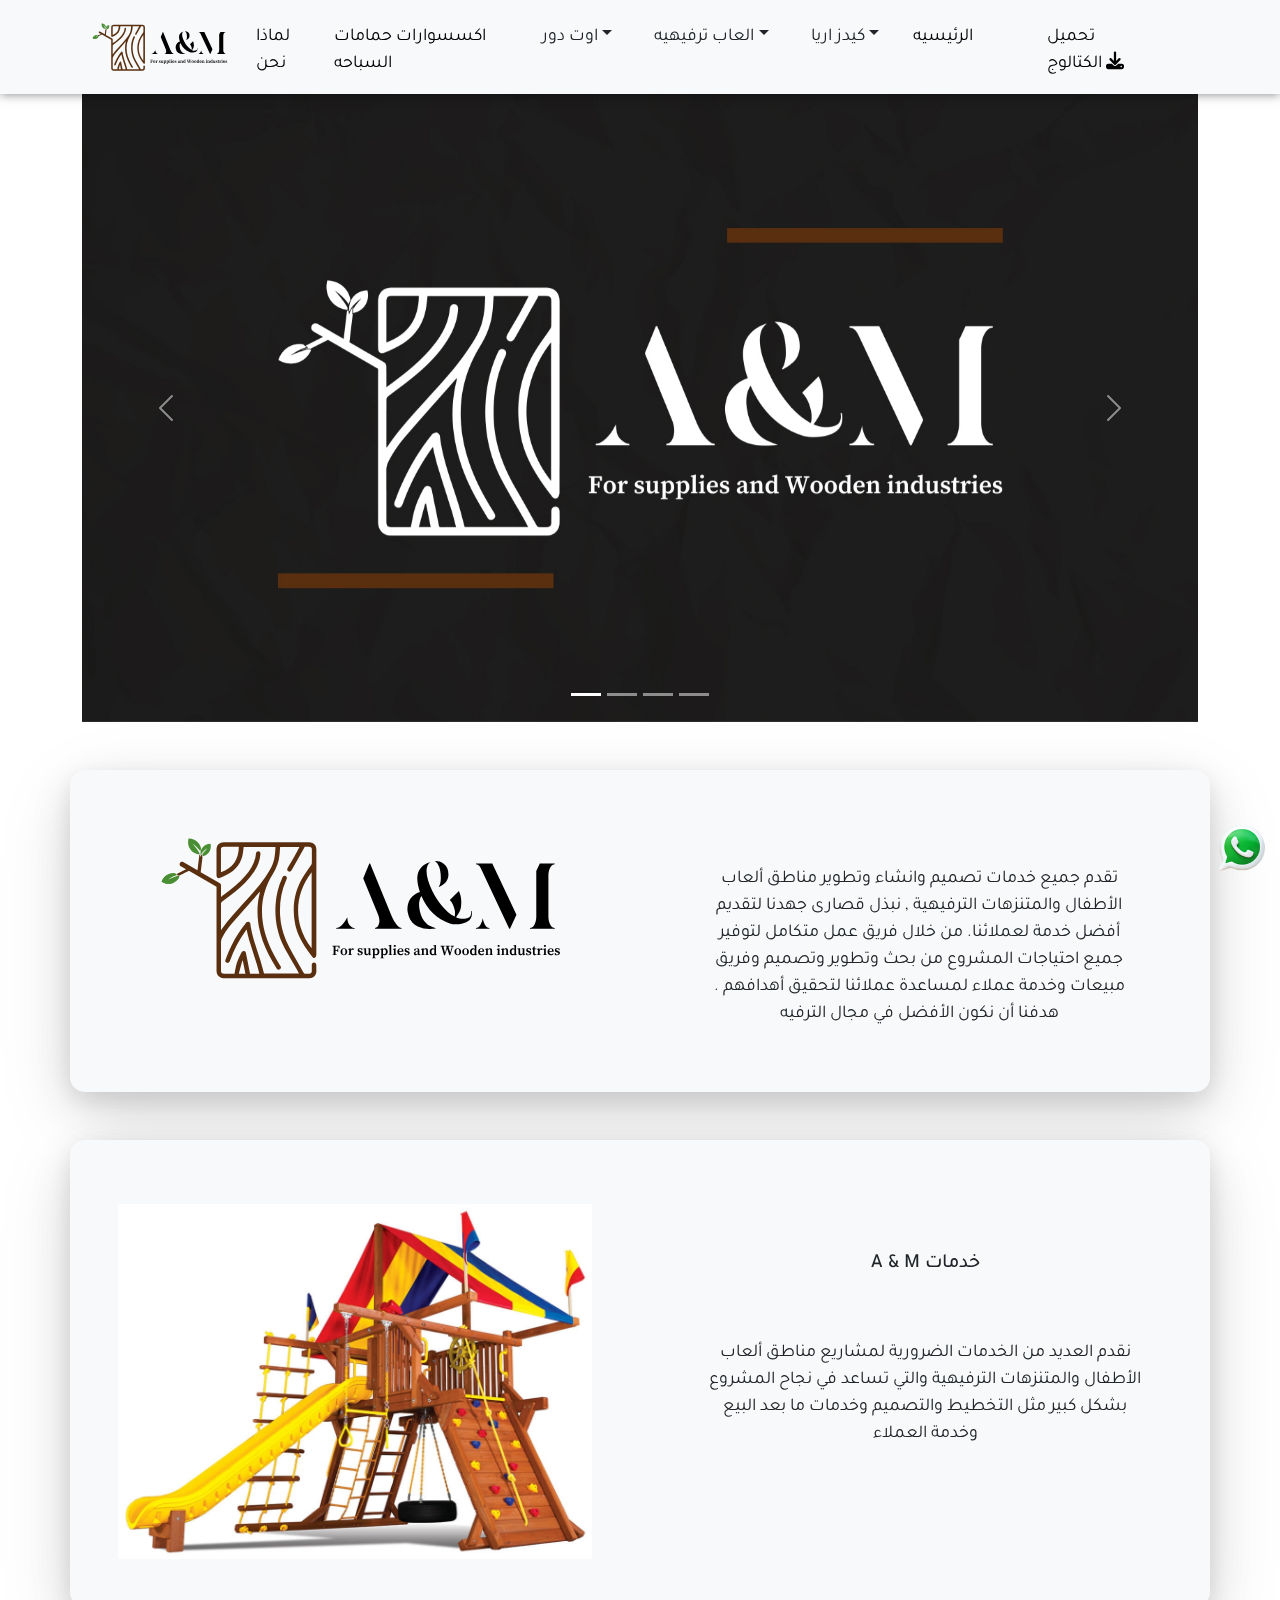
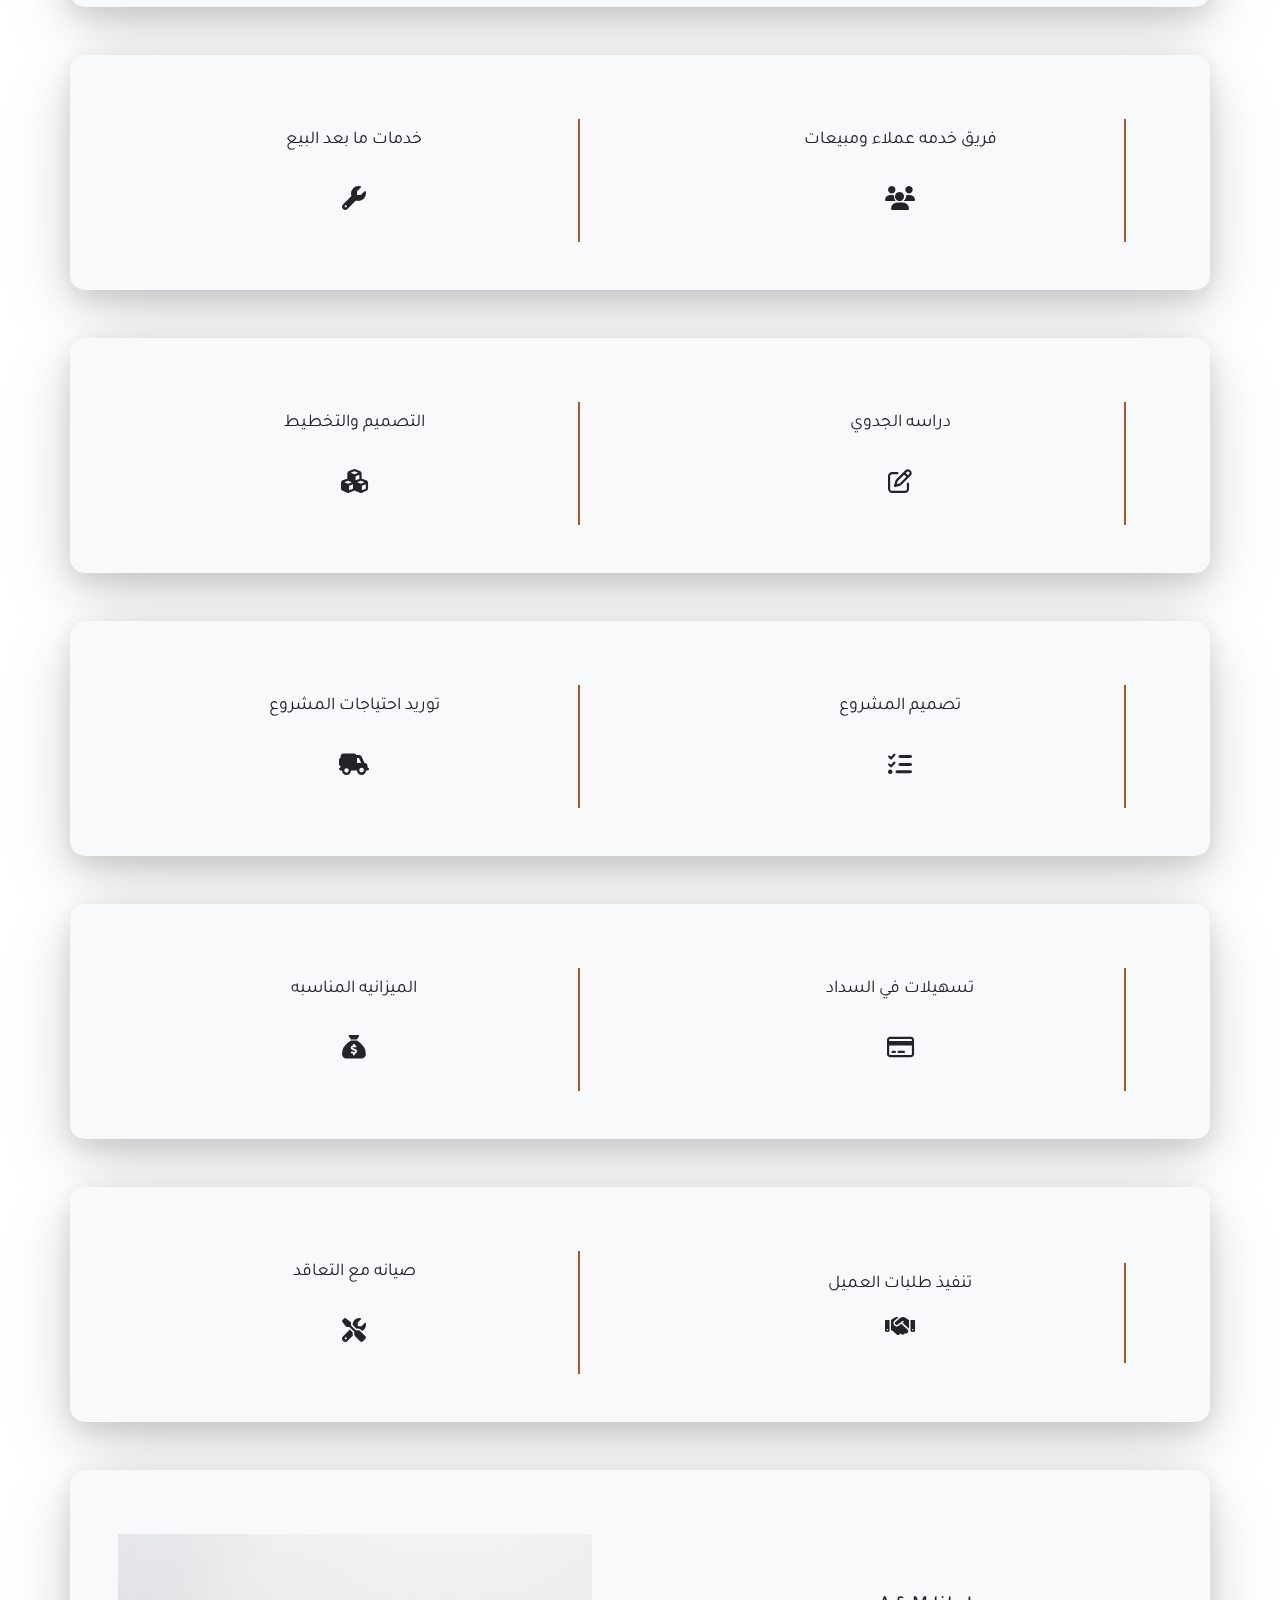
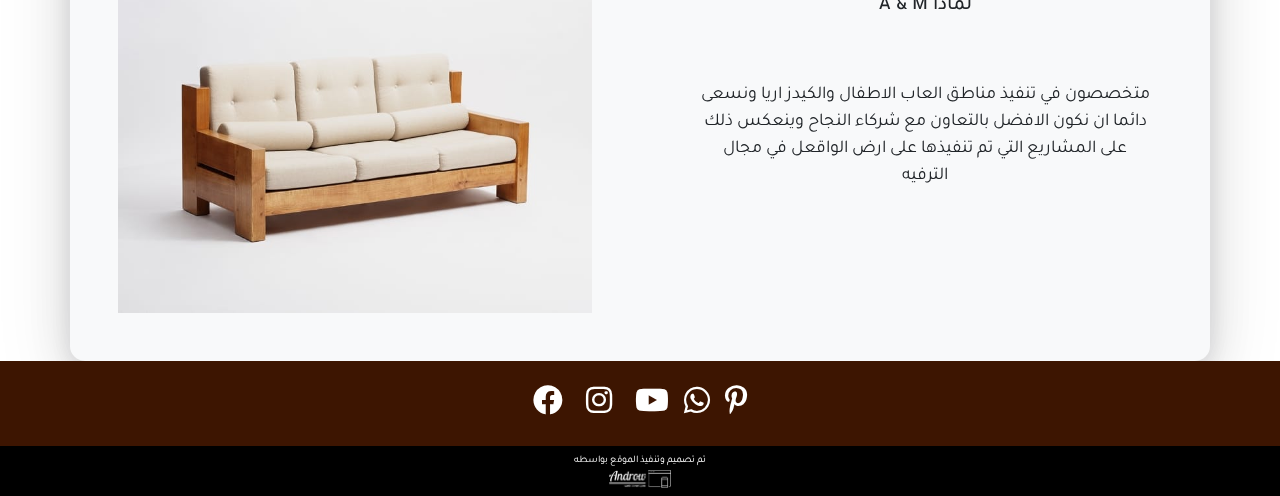
==== index.html @ 4d770edd "first commit" ====
<!DOCTYPE html>
<html lang="en">
    <head>
        <title> الرئيسيه</title>
        <meta charset="UTF-8">
        <meta name="description" content="Free Web tutorials">
        <meta name="keywords" content="HTML,CSS,XML,JavaScript">
        <meta name="author" content="John Doe">
        <meta name="viewport" content="width=device-width, initial-scale=1.0">
        <link rel="stylesheet" href="./css/all.min.css">
        <link rel="stylesheet" href="./css/bootstrap.min.css">
        <link rel="stylesheet" href="./css/style.css">
        <link rel="icon" href="./image/logo.svg">
        <link href="https://unpkg.com/aos@2.3.1/dist/aos.css" rel="stylesheet">
    </head>
    <body>
        <div class="loading">
            <span class="loader"></span>
        </div>
        <nav class="navbar navbar-expand-lg navbar-light bg-light sticky-top align-content-center">
            <div class="container d-flex justify-content-between align-content-center">
                <img src="image/logo.svg" alt="logo">
                <button
                    class="navbar-toggler"
                    type="button"
                    data-bs-toggle="collapse"
                    data-bs-target="#navbarNav"
                    aria-controls="navbarNav"
                    aria-expanded="false"
                    aria-label="Toggle navigation"
                >
                    <span class="navbar-toggler-icon"></span>
                </button>
                <div class="collapse navbar-collapse justify-content-end align-content-center" id="navbarNav">
                    <ul class="navbar-nav">
                        <li class="nav-item">
                            <a class="nav-link active mt-2" aria-current="page" href="./who.html">
                                لماذا نحن
                            </a>
                        </li>
                        <li class="nav-item">
                            <a class="nav-link mt-2" href="./pool.html"> اكسسوارات حمامات السباحه</a>
                        </li>
                        <div class="dropdown  nav-item nav-link  mydrop">
                            <a
                                class="btn  dropdown-toggle mydrop "
                                href="#"
                                role="button"
                                data-bs-toggle="dropdown"
                                aria-expanded="false"
                            >اوت دور</a>
                            <ul class="dropdown-menu ">
                                <li>
                                    <a class="dropdown-item nav-link" href="./umbrellas.html">شمسيات - شازلونج</a>
                                </li>
                                <li>
                                    <a class="dropdown-item nav-link" href="./seating.html">مقاعد</a>
                                </li>
                                <li>
                                    <a class="dropdown-item nav-link" href="./bins.html">bins -picknic - bences</a>
                                </li>
                            </ul>
                        </div>
                        <div class="dropdown  nav-item nav-link  mydrop">
                            <a
                                class="btn  dropdown-toggle mydrop "
                                href="#"
                                role="button"
                                data-bs-toggle="dropdown"
                                aria-expanded="false"
                            > العاب ترفيهيه</a>
                            <ul class="dropdown-menu ">
                                <li>
                                    <a class="dropdown-item nav-link" href="./billiard.html">بلياردو  - بنج</a>
                                </li>
                                <li>
                                    <a class="dropdown-item nav-link" href="./hockey.html">هوكي - بيبي فوت</a>
                                </li>
                                <li>
                                    <a class="dropdown-item nav-link" href="./chess.html">شطرنج</a>
                                </li>
                            </ul>
                        </div>
                        <div class="dropdown  nav-item nav-link  mydrop">
                            <a
                                class="btn  dropdown-toggle mydrop "
                                href="#"
                                role="button"
                                data-bs-toggle="dropdown"
                                aria-expanded="false"
                            > كيدز اريا</a>
                            <ul class="dropdown-menu ">
                                <li>
                                    <a class="dropdown-item nav-link" href="./wood.html">مجمعات خشبيه</a>
                                </li>
                                <li>
                                    <a class="dropdown-item nav-link" href="./Plastic.html">مجمعات بلاستيكيه</a>
                                </li>
                            </ul>
                        </div>
                        <li class="nav-item">
                            <a class="nav-link me-lg-5 mt-2" href="#">الرئيسيه</a>
                        </li>
                        <li class="nav-item">
                            <a class="nav-link mt-2 me-lg-5" href="./كتالوج العاب و شطرنج و رابر و نجيله  A&M OUTDOOR-1.pdf" download="A&M">
                                تحميل الكتالوج
                                <i class="fa-solid fa-download"></i>
                            </a>
                        </li>
                    </ul>
                </div>
            </div>
        </nav>
        <!----------------- end nav bar-------------- -->
        <div class="container mt-lg-0 mt-1 w-100 mob">
            <div id="carouselExampleCaptions" class="carousel slide">
                <div class="carousel-indicators">
                    <button
                        type="button"
                        data-bs-target="#carouselExampleCaptions"
                        data-bs-slide-to="0"
                        class="active"
                        aria-current="true"
                        aria-label="Slide 1"
                    ></button>
                    <button
                        type="button"
                        data-bs-target="#carouselExampleCaptions"
                        data-bs-slide-to="1"
                        aria-label="Slide 2"
                    ></button>
                    <button
                        type="button"
                        data-bs-target="#carouselExampleCaptions"
                        data-bs-slide-to="2"
                        aria-label="Slide 3"
                    ></button>
                    <button
                        type="button"
                        data-bs-target="#carouselExampleCaptions"
                        data-bs-slide-to="3"
                        aria-label="Slide 4"
                    ></button>
                </div>
                <div class="carousel-inner">
                    <div class="carousel-item active">
                        <img src="./image/slide1mob.jpg" class="d-block w-100" alt="...">
                        <div class="carousel-caption ">
                            <!-- <h5>First slide label</h5>
                            <p>Some representative placeholder content for the first slide.</p> --></div>
                    </div>
                    <div class="carousel-item">
                        <img src="./image/slide2mob.jpg" class="d-block w-100" alt="...">
                        <div class="carousel-caption">
                            <h5>مجمعات العاب خشبيه</h5>
                            <!-- <p>Some representative placeholder content for the second slide.</p> -->
                        </div>
                    </div>
                    <div class="carousel-item">
                        <img src="./image/slide3mob.jpg" class="d-block w-100" alt="...">
                        <div class="carousel-caption ">
                            <h5>Third slide label</h5>
                        </div>
                    </div>
                    <div class="carousel-item">
                        <img src="./image/slide4mob.jpg" class="d-block w-100" alt="...">
                        <div class="carousel-caption ">
                            <h5>Third slide label</h5>
                        </div>
                    </div>
                </div>
                <button
                    class="carousel-control-prev"
                    type="button"
                    data-bs-target="#carouselExampleCaptions"
                    data-bs-slide="prev"
                >
                    <span class="carousel-control-prev-icon" aria-hidden="true"></span>
                    <span class="visually-hidden">Previous</span>
                </button>
                <button
                    class="carousel-control-next"
                    type="button"
                    data-bs-target="#carouselExampleCaptions"
                    data-bs-slide="next"
                >
                    <span class="carousel-control-next-icon" aria-hidden="true"></span>
                    <span class="visually-hidden">Next</span>
                </button>
            </div>
        </div>
        <div class="container mt-lg-0 mt-5 desk ">
            <div id="carouselExampleCaptions" class="carousel slide">
                <div class="carousel-indicators">
                    <button
                        type="button"
                        data-bs-target="#carouselExampleCaptions"
                        data-bs-slide-to="0"
                        class="active"
                        aria-current="true"
                        aria-label="Slide 1"
                    ></button>
                    <button
                        type="button"
                        data-bs-target="#carouselExampleCaptions"
                        data-bs-slide-to="1"
                        aria-label="Slide 2"
                    ></button>
                    <button
                        type="button"
                        data-bs-target="#carouselExampleCaptions"
                        data-bs-slide-to="2"
                        aria-label="Slide 3"
                    ></button>
                    <button
                        type="button"
                        data-bs-target="#carouselExampleCaptions"
                        data-bs-slide-to="3"
                        aria-label="Slide 4"
                    ></button>
                </div>
                <div class="carousel-inner">
                    <div class="carousel-item active">
                        <img src="./image/slide1.jpg" class="d-block w-100" alt="...">
                        <div class="carousel-caption ">
                            <!-- <h5>First slide label</h5>
                            <p>Some representative placeholder content for the first slide.</p> --></div>
                    </div>
                    <div class="carousel-item">
                        <img src="./image/slide2.jpg" class="d-block w-100" alt="...">
                        <div class="carousel-caption">
                            <h5>مجمعات العاب خشبيه</h5>
                            <!-- <p>Some representative placeholder content for the second slide.</p> -->
                        </div>
                    </div>
                    <div class="carousel-item">
                        <img src="./image/slide3.jpg" class="d-block w-100" alt="...">
                        <div class="carousel-caption ">
                            <h5>Third slide label</h5>
                        </div>
                    </div>
                    <div class="carousel-item">
                        <img src="./image/slide4.jpg" class="d-block w-100" alt="...">
                        <div class="carousel-caption ">
                            <h5>Third slide label</h5>
                        </div>
                    </div>
                </div>
                <button
                    class="carousel-control-prev"
                    type="button"
                    data-bs-target="#carouselExampleCaptions"
                    data-bs-slide="prev"
                >
                    <span class="carousel-control-prev-icon" aria-hidden="true"></span>
                    <span class="visually-hidden">Previous</span>
                </button>
                <button
                    class="carousel-control-next"
                    type="button"
                    data-bs-target="#carouselExampleCaptions"
                    data-bs-slide="next"
                >
                    <span class="carousel-control-next-icon" aria-hidden="true"></span>
                    <span class="visually-hidden">Next</span>
                </button>
            </div>
        </div>
        <div class="section_three">
            <div class="container text-center mt-5 bg-light myborder_rud">
                <div class="container text-center">
                    <div class="row align-items-start">
                        <div class="col-lg-6 col-md-12 col-12 mt-lg-3 p-lg-5 p-2  mt-5">
                            <img class="img-fluid" src="./image/logo.svg" alt="">
                        </div>
                        <div class="col-lg-6 col-md-12 col-12">
                            <p class="p-lg-5 p-2 mt-5">
                                تقدم جميع خدمات تصميم وانشاء وتطوير مناطق ألعاب الأطفال والمتنزهات الترفيهية , نبذل
                    قصارى
                    جهدنا لتقديم أفضل خدمة لعملائنا. من خلال فريق عمل متكامل لتوفير جميع احتياجات المشروع من بحث
                    وتطوير
                    وتصميم وفريق مبيعات وخدمة عملاء لمساعدة عملائنا لتحقيق أهدافهم . هدفنا أن نكون الأفضل في مجال
                    الترفيه
                            </p>
                        </div>
                    </div>
                </div>
            </div>
            <div class="container text-center mt-5 bg-light myborder_rud">
                <div class=" text-center">
                    <div class="row align-items-center">
                        <div class="col-lg-6 col-md-12 col-12 mt-lg-3 p-lg-5 p-2  mt-5">
                            <img class="img-fluid" src="./image/مجمع1.jpg" alt="">
                        </div>
                        <div class="col-lg-6 col-md-12 col-12">
                            <h5 class="mt-3 ">A & M خدمات</h5>
                            <p class="p-lg-5 p-2 mt-3">
                                نقدم العديد من الخدمات الضرورية لمشاريع مناطق ألعاب الأطفال والمتنزهات الترفيهية والتي تساعد في
                نجاح
                المشروع بشكل كبير مثل التخطيط والتصميم وخدمات ما بعد البيع وخدمة العملاء
                            </p>
                        </div>
                    </div>
                </div>
            </div>
        </div>
        <div class="container text-center mt-5 bg-light myborder_rud">
            <div class=" text-center">
                <div class="row align-items-center container">
                    <div class=" col-lg-6 col-md-12 col-12 mt-lg-3 p-lg-5 p-2  mt-5">
                        <div class="myborder2 p-2">
                            <p>
                                خدمات ما بعد البيع
                            </p>
                            <h4 class="">
                                <i class="fa-solid fa-wrench m-3"></i>
                            </h4>
                        </div>
                    </div>
                    <div class=" col-lg-6 col-md-12 col-12 mt-lg-3 p-lg-5 p-2  mt-5">
                        <div class="myborder2 p-2">
                            <p>      فريق خدمه عملاء ومبيعات</p>
                            <h4>
                                <i class="fa-solid fa-users m-3"></i>
                            </h4>
                        </div>
                    </div>
                </div>
            </div>
        </div>
        <div class="container text-center mt-5 bg-light myborder_rud">
            <div class=" text-center">
                <div class="row align-items-center container">
                    <div class=" col-lg-6 col-md-12 col-12 mt-lg-3 p-lg-5 p-2  mt-5">
                        <div class="myborder2 p-2">
                            <p> التصميم والتخطيط</p>
                            <h4>
                                <i class="fa-solid fa-cubes m-3"></i>
                            </h4>
                        </div>
                    </div>
                    <div class=" col-lg-6 col-md-12 col-12 mt-lg-3 p-lg-5 p-2  mt-5">
                        <div class="myborder2 p-2">
                            <p> دراسه الجدوي</p>
                            <h4>
                                <i class="fa-regular fa-pen-to-square m-3"></i>
                            </h4>
                        </div>
                    </div>
                </div>
            </div>
        </div>
        <div class="container text-center mt-5 bg-light myborder_rud">
            <div class=" text-center">
                <div class="row align-items-center container">
                    <div class=" col-lg-6 col-md-12 col-12 mt-lg-3 p-lg-5 p-2  mt-5">
                        <div class="myborder2 p-2">
                            <p>  توريد احتياجات المشروع</p>
                            <h4>
                                <i class="fa-solid fa-truck-field m-3"></i>
                            </h4>
                        </div>
                    </div>
                    <div class=" col-lg-6 col-md-12 col-12 mt-lg-3 p-lg-5 p-2  mt-5">
                        <div class="myborder2 p-2">
                            <p>  تصميم  المشروع</p>
                            <h4>
                                <i class="fa-solid fa-list-check m-3"></i>
                            </h4>
                        </div>
                    </div>
                </div>
            </div>
        </div>
        <div class="container text-center mt-5 bg-light myborder_rud">
            <div class=" text-center">
                <div class="row align-items-center container">
                    <div class=" col-lg-6 col-md-12 col-12 mt-lg-3 p-lg-5 p-2  mt-5">
                        <div class="myborder2 p-2">
                            <p>    الميزانيه المناسبه</p>
                            <h4>
                                <i class="fa-solid fa-sack-dollar m-3"></i>
                            </h4>
                        </div>
                    </div>
                    <div class=" col-lg-6 col-md-12 col-12 mt-lg-3 p-lg-5 p-2  mt-5">
                        <div class="myborder2 p-2">
                            <p>     تسهيلات في السداد</p>
                            <h4>
                                <i class="fa-regular fa-credit-card m-3"></i>
                            </h4>
                        </div>
                    </div>
                </div>
            </div>
        </div>
        <div class="container text-center mt-5 bg-light myborder_rud">
            <div class=" text-center">
                <div class="row align-items-center container">
                    <div class=" col-lg-6 col-md-12 col-12 mt-lg-3 p-lg-5 p-2  mt-5">
                        <div class="myborder2 p-2">
                            <p>     صيانه مع التعاقد</p>
                            <h4>
                                <i class="fa-solid fa-screwdriver-wrench m-3"></i>
                            </h4>
                        </div>
                    </div>
                    <div class=" col-lg-6 col-md-12 col-12 mt-lg-3 p-lg-5 p-2  mt-5">
                        <div class="myborder2 p-2">
                            <p>تنفيذ طلبات العميل</p>
                            <h4>
                                <i class="fa-solid fa-handshake"></i>
                            </h4>
                        </div>
                    </div>
                </div>
            </div>
        </div>
    </div>
</div>
<div class="container text-center mt-5 bg-light myborder_rud">
    <div class=" text-center">
        <div class="row align-items-center">
            <div class="col-lg-6 col-md-12 col-12 mt-lg-3 p-lg-5 p-2  mt-5">
                <img class="img-fluid" src="./image/13-2.jpg" alt="">
            </div>
            <div class="col-lg-6 col-md-12 col-12">
                <h5 class="mt-3 ">A & M لماذا</h5>
                <p class="p-lg-5 p-2 mt-3">
                    متخصصون في تنفيذ مناطق العاب الاطفال والكيدز اريا ونسعى دائما ان نكون الافضل
            بالتعاون
            مع
            شركاء النجاح وينعكس ذلك على المشاريع التي تم تنفيذها على ارض الواقعل في مجال
        الترفيه
                </p>
            </div>
        </div>
    </div>
</div>
<footer>
    <div class="container text-center">
        <div class="row align-items-start ">
            <div class="col  mt-4 mb-3">
                <a href="" class="face m-2">
                    <i class="fa-brands fa-facebook"></i>
                </a>
                <a href="" class="insta  m-2">
                    <i class="fa-brands fa-instagram"></i>
                </a>
                <a href="" class="you  m-2">
                    <i class="fa-brands fa-youtube"></i>
                </a>
                <a href="https://wa.me/+201145302925" class="whatsapp">
                    <i class="fa-brands fa-whatsapp"></i>
                </a>
                <a href="" class="pin  m-2">
                    <i class="fa-brands fa-pinterest-p"></i>
                </a>
            </div>
        </div>
    </div>
</footer>
<div class="lastsec  align-content-center text-center">
    <div class="container lastsec">
        <p class="pt-2">تم تصميم وتنفيذ الموقع بواسطه</p>
        <a href="https://wa.me/+201129572930">
            <img src="./androw-high-resolution-logo-white-transparent.png" style=" height: 18px; margin-bottom: 5px;">
        </a>
    </div>
</div>
<a href="https://wa.me/+201145302925" class="logo hover-target" target="_blank">
    <img src="./image/whatsapp.png" alt="">
</a>
<!-- <svg preserveAspectRatio="xMidYMid slice" viewBox="10 10 80 80">
            <defs>
                <style>
                @keyframes rotate {
                        0% {
                        transform: rotate(0deg);
                    }
                    100% {
                        transform: rotate(360deg);
                    }
                }
                .out-top {
                    animation: rotate 20s linear infinite;
                    transform-origin: 13px 25px;
                }
                .in-top {
                    animation: rotate 10s linear infinite;
                    transform-origin: 13px 25px;
                }
                .out-bottom {
                    animation: rotate 25s linear infinite;
                    transform-origin: 84px 93px;
                }
                .in-bottom {
                    animation: rotate 15s linear infinite;
                    transform-origin: 84px 93px;
                }
                </style>
            </defs>
            <path fill=" #EAD7BB" class="out-top" d="M37-5C25.1-14.7,5.7-19.1-9.2-10-28.5,1.8-32.7,31.1-19.8,49c15.5,21.5,52.6,22,67.2,2.3C59.4,35,53.7,8.5,37-5Z"/>
            <path fill="#c28363" class="in-top" d="M20.6,4.1C11.6,1.5-1.9,2.5-8,11.2-16.3,23.1-8.2,45.6,7.4,50S42.1,38.9,41,24.5C40.2,14.1,29.4,6.6,20.6,4.1Z"/>
            <path fill="#c28363" class="out-bottom" d="M105.9,48.6c-12.4-8.2-29.3-4.8-39.4.8-23.4,12.8-37.7,51.9-19.1,74.1s63.9,15.3,76-5.6c7.6-13.3,1.8-31.1-2.3-43.8C117.6,63.3,114.7,54.3,105.9,48.6Z"/>
            <path fill="#EAD7BB" class="in-bottom" d="M102,67.1c-9.6-6.1-22-3.1-29.5,2-15.4,10.7-19.6,37.5-7.6,47.8s35.9,3.9,44.5-12.5C115.5,92.6,113.9,74.6,102,67.1Z"/>
        </svg> -->
<script src="https://unpkg.com/aos@2.3.1/dist/aos.js"></script>
<script>
        AOS.init();
</script>
<script>document.addEventListener ('keyup' ,(e)=> {
        navigator.clipboard.writeText ('');
           alert (' لا يمكنك اخذ لقطه شاشه برجاء التواصل معنا عن طريق الواتساب');
    });
</script>
<script src="./js/bootstrap.bundle.min.js"></script>
<script src="./js/main.js"></script>
</body>
</html>
---- css/style.css ----
@import url('https://fonts.googleapis.com/css2?family=Tajawal:wght@200;300;400;500;700;800;900&display=swap');


:root {
    --color1: #d18852;
    --color2: #ad572b;
    --color3: #592f10;
    --color4: #4a8e33;


}

* {
    font-family: 'Tajawal', sans-serif;
    scroll-behavior: smooth;
}

html {
    user-select: none;
}

/********** whatsapp icon **************/
.logo img {
    height: 55px;
    width: auto;
    display: block;
    mix-blend-mode: difference;
}

.logo {
    position: fixed;
    bottom: 25px;
    right: 10px;
    display: block;
    z-index: 200000;
    transition: all 250ms linear;
}

/*--------------- start nav---------------- */

::-webkit-scrollbar {
    width: 13px;
}

::-webkit-scrollbar-track {
    border-radius: 15px;
    box-shadow: inset 0 0 5px rgba(0, 0, 0, 0.5);
}

::-webkit-scrollbar-thumb {
    background: var(--color1);
    border-radius: 15px;
}

/* end scroll */

/* body {
    background-color: #FFF2D8;
} */

svg {
    position: fixed;
    top: 0;
    left: 0;
    width: 100%;
    height: 100vh;
    z-index: 0
}

/* .slide {
    height: 50vh;
} */

.container {
    position: relative;

    z-index: 100;
}

footer {
    position: relative;

    z-index: 100;
}


a img.icon {
    display: inline-block;
    height: 1em;
    margin: 0 0 -0.1em 0.3em;
}



/* navbar */
nav img {
    height: 50px;
}

nav {
    box-shadow: 0 0 10px rgba(0, 0, 0, 0.5);
}

.navbar ul {

    list-style-type: none;
}

.navbar ul li a:hover {
    color: var(--color1);
}

.nav_icon i {
    position: relative;
    left: 200px;
    padding-left: 15px;
    cursor: pointer;
    font-size: 18px;
}

.nav_icon i:hover {
    color: var(--color1);
    transition: 0.5s;
}

.navbar-nav .nav-link.active:hover {
    color: var(--color1);
}

.nav-link {
    position: relative;
    color: black;
    font-size: 18px;
    margin-left: 10px;
}

.nav-link::after {
    content: "";
    width: 0px;
    height: 2px;
    background-color: var(--color1);
    position: absolute;
    left: 10px;
    top: 80%;
}

.nav-link:hover::after {
    width: 70%;
    transition: 0.5s;
}

.mydrop {
    border: none;
    font-size: 18px;
    padding: 8px;
    align-items: start;
    margin-top: 0;
}

.myback {
    background-image: url(../image/D1.jpg);
    background-attachment: fixed;
    display: flex;
    text-align: center;
    align-content: center;
    justify-content: center;
    height: 90vh;
}

.mytext {
    margin-top: 220px;
    color: white;
}

.mytext h2 {
    font-size: 26px;
    font-weight: 700;
}

.mytext p {
    font-size: 22px;
    font-weight: 500;
}

/* .prodect-img{
    height: 400px;
} */

/* .section-3{
    height: 110vh;
} */


.a-contact {
    background: var(--color2);
    text-decoration: none;
    color: white;
    border-radius: 20px;

}

.a-contact a {
    text-decoration: none;
    color: white;
}

.a-contact:hover {
    background: var(--color3);
}



.a-order {
    background: var(--color2);
    text-decoration: none;
    color: white;
    border-radius: 20px;
}

.a-order a {
    text-decoration: none;
    color: white;
}

.a-order:hover {
    background: var(--color3);
}


.myborder2 {
    border-right: var(--color2) solid 2px;
    padding-right: 3px;
}

.shadowt {
    background-color: white;
    /* width: 45%; */
}

.myrow {
    margin-right: auto;
}

p {
    font-size: 18px;
}

/* .slide {
    height: 600px;
} */

.myborder_rud {
    box-shadow: rgba(17, 17, 26, 0.1) 0px 8px 24px, rgba(17, 17, 26, 0.1) 0px 16px 56px, rgba(17, 17, 26, 0.1) 0px 24px 80px;
    border-radius: 15px;
}

footer {
    background-color: #3d1501;
}

footer a {
    text-decoration: none;
    font-size: 30px;
    text-align: center;
    height: 100%;
    width: 50%;
    color: #FFf;

}

footer h5 {
    color: white;
}

.whatsapp :hover {
    color: #25d366;

}

.face :hover {
    color: #1877f2;

}


.you :hover {
    color: #ff0000;

}

.pin :hover {
    color: #e60023;

}

.tweeter :hover {
    color: #1da1f2;

}

.linked :hover {
    color: #0a66c2;

}

.insta :hover {
    background: -webkit-linear-gradient(#5851db, #833ab4, #c13584, #fd1d1d, #f56040, #f77737, #fcaf45, #ffdc80);
    -webkit-background-clip: text;
    -webkit-text-fill-color: transparent;
}

.lastsec {
    color: white;
    background-color: black;
    position: relative;

    z-index: 100;

}

.lastsec p {
    font-size: 10px;
    margin-bottom: 1px;
}

/* html {
    user-select: none;
} */

@media only screen and (max-width: 500px) {

    .mytext {
        margin-top: 150px;
        color: white;
    }


}


@media only screen and (max-width: 500px) {

    .desk {
        display: none;
    }

}

@media only screen and (min-width: 500px) {

    .mob {
        display: none;
    }

}
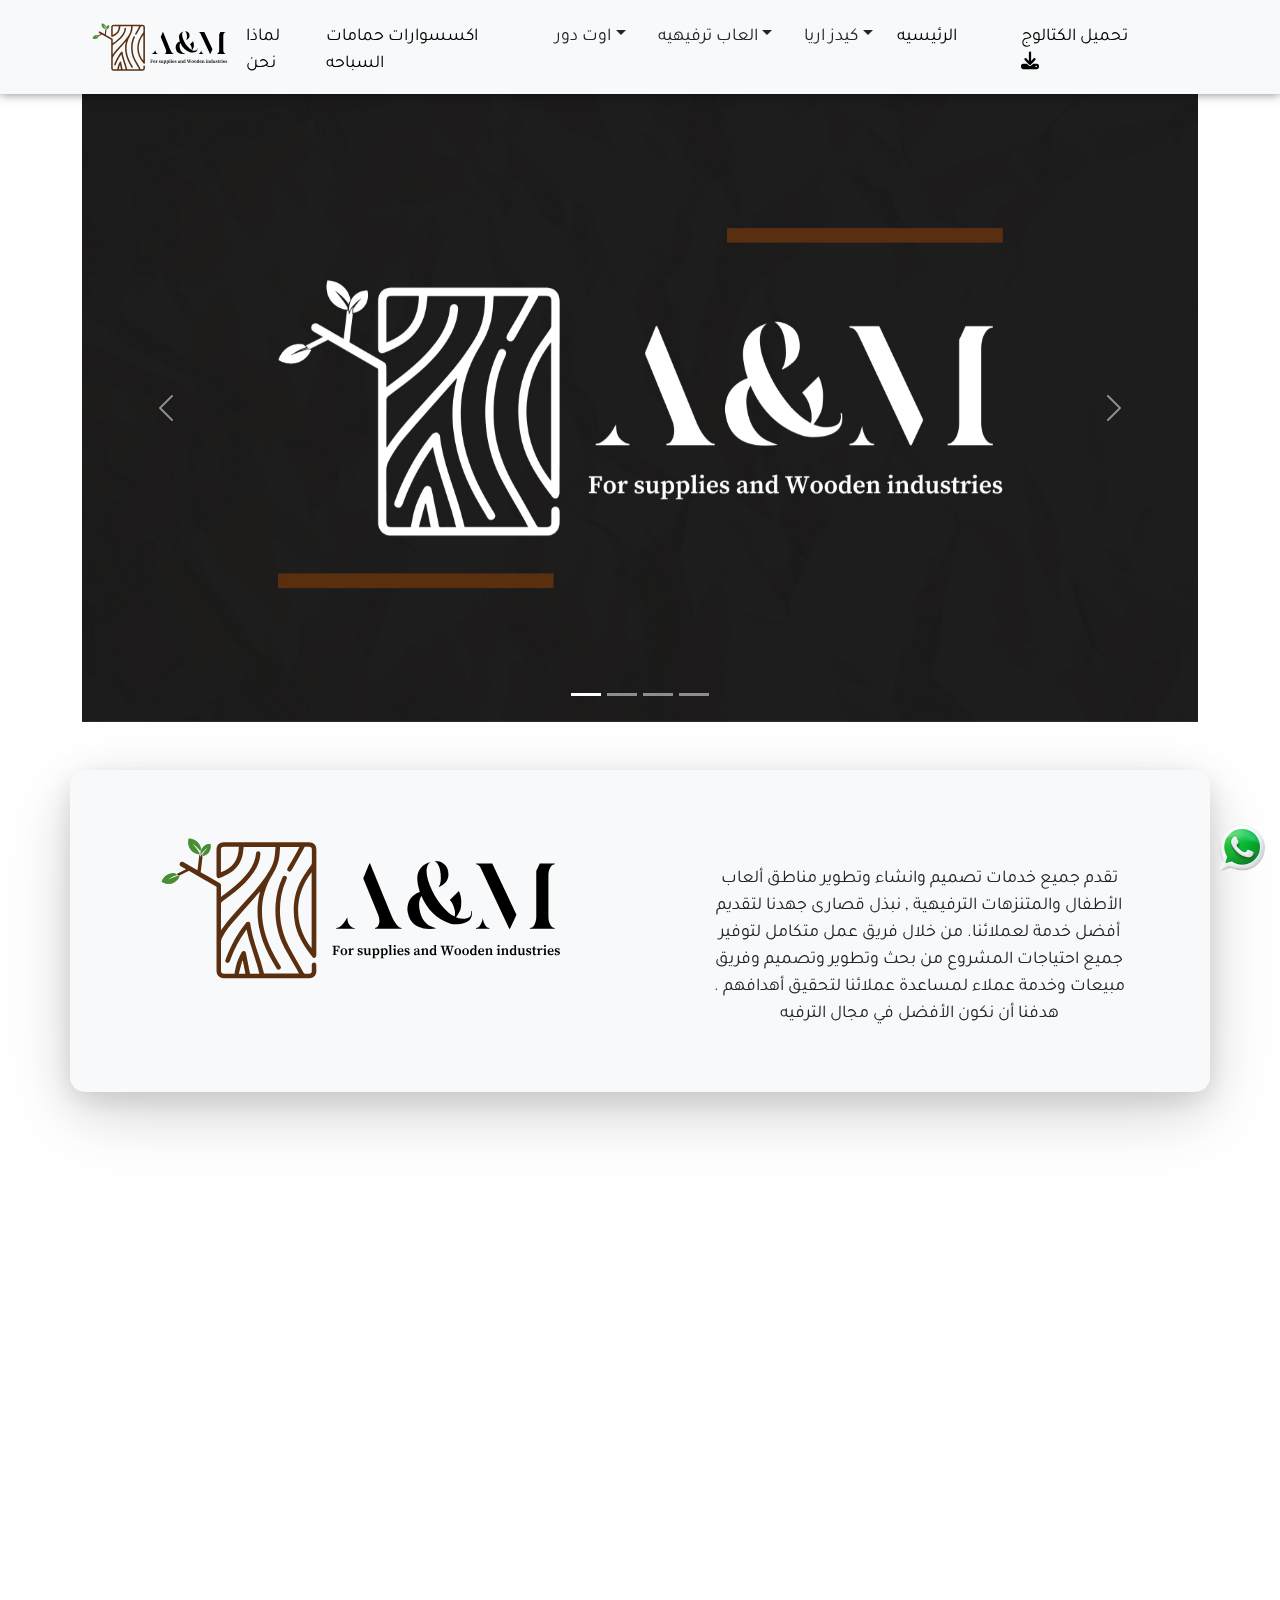
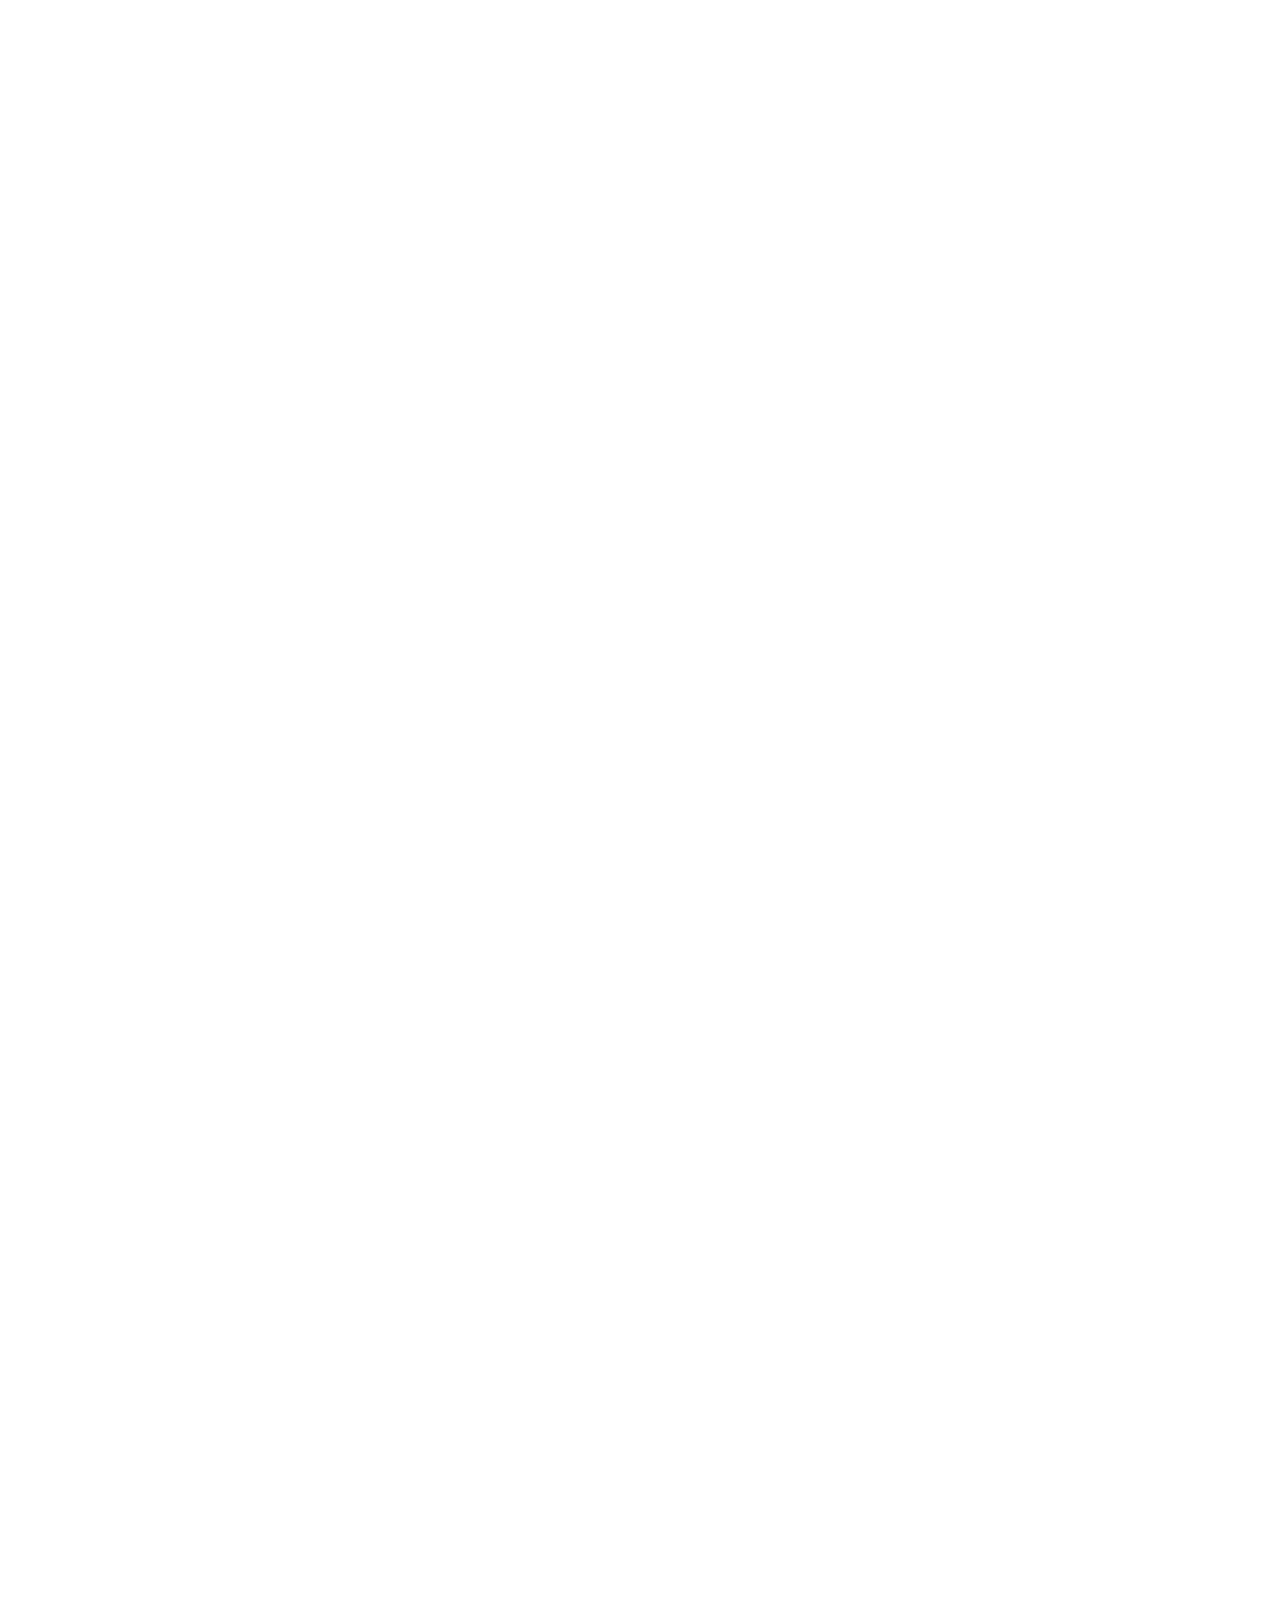
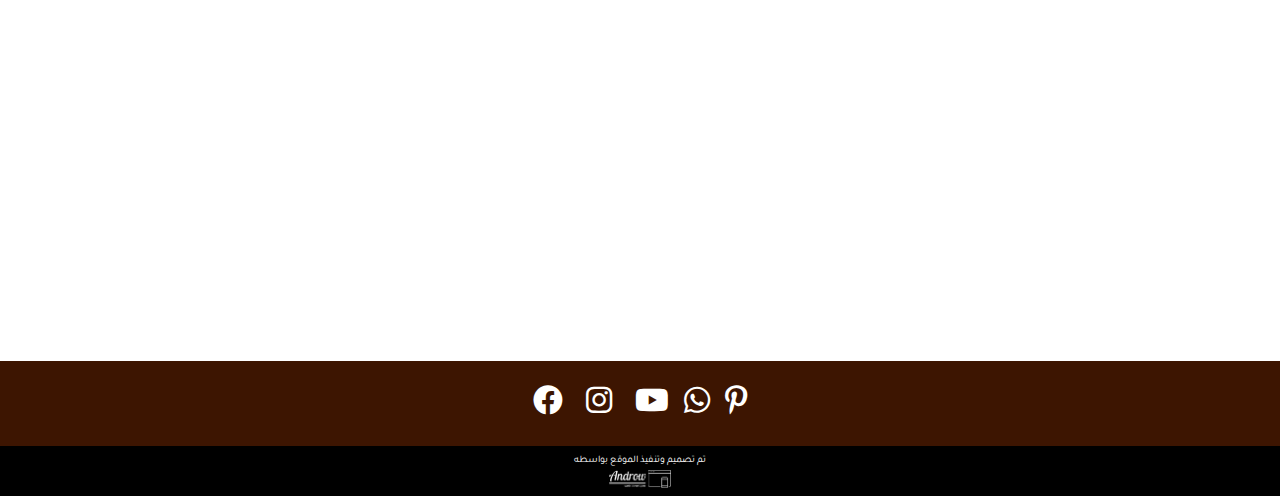
==== commit 8dba4f80: "first commit" ====
--- a/index.html
+++ b/index.html
@@ -189,7 +189,7 @@
                 </button>
             </div>
         </div>
-        <div class="container mt-lg-0 mt-5 desk ">
+        <div class="container mt-lg-0 mt-1 w-100 desk">
             <div id="carouselExampleCaptions" class="carousel slide">
                 <div class="carousel-indicators">
                     <button
@@ -266,7 +266,7 @@
                 </button>
             </div>
         </div>
-        <div class="section_three">
+        <div data-aos="fade-up" class="section_three">
             <div class="container text-center mt-5 bg-light myborder_rud">
                 <div class="container text-center">
                     <div class="row align-items-start">
@@ -286,7 +286,7 @@
                     </div>
                 </div>
             </div>
-            <div class="container text-center mt-5 bg-light myborder_rud">
+            <div data-aos="fade-up" class="container text-center mt-5 bg-light myborder_rud">
                 <div class=" text-center">
                     <div class="row align-items-center">
                         <div class="col-lg-6 col-md-12 col-12 mt-lg-3 p-lg-5 p-2  mt-5">
@@ -304,7 +304,7 @@
                 </div>
             </div>
         </div>
-        <div class="container text-center mt-5 bg-light myborder_rud">
+        <div data-aos="fade-up" class="container text-center mt-5 bg-light myborder_rud">
             <div class=" text-center">
                 <div class="row align-items-center container">
                     <div class=" col-lg-6 col-md-12 col-12 mt-lg-3 p-lg-5 p-2  mt-5">
@@ -328,7 +328,7 @@
                 </div>
             </div>
         </div>
-        <div class="container text-center mt-5 bg-light myborder_rud">
+        <div data-aos="fade-up" class="container text-center mt-5 bg-light myborder_rud">
             <div class=" text-center">
                 <div class="row align-items-center container">
                     <div class=" col-lg-6 col-md-12 col-12 mt-lg-3 p-lg-5 p-2  mt-5">
@@ -350,7 +350,7 @@
                 </div>
             </div>
         </div>
-        <div class="container text-center mt-5 bg-light myborder_rud">
+        <div data-aos="fade-up" class="container text-center mt-5 bg-light myborder_rud">
             <div class=" text-center">
                 <div class="row align-items-center container">
                     <div class=" col-lg-6 col-md-12 col-12 mt-lg-3 p-lg-5 p-2  mt-5">
@@ -372,7 +372,7 @@
                 </div>
             </div>
         </div>
-        <div class="container text-center mt-5 bg-light myborder_rud">
+        <div data-aos="fade-up" class="container text-center mt-5 bg-light myborder_rud">
             <div class=" text-center">
                 <div class="row align-items-center container">
                     <div class=" col-lg-6 col-md-12 col-12 mt-lg-3 p-lg-5 p-2  mt-5">
@@ -394,7 +394,7 @@
                 </div>
             </div>
         </div>
-        <div class="container text-center mt-5 bg-light myborder_rud">
+        <div data-aos="fade-up" class="container text-center mt-5 bg-light myborder_rud">
             <div class=" text-center">
                 <div class="row align-items-center container">
                     <div class=" col-lg-6 col-md-12 col-12 mt-lg-3 p-lg-5 p-2  mt-5">
@@ -418,7 +418,7 @@
         </div>
     </div>
 </div>
-<div class="container text-center mt-5 bg-light myborder_rud">
+<div data-aos="fade-up" class="container text-center mt-5 bg-light myborder_rud">
     <div class=" text-center">
         <div class="row align-items-center">
             <div class="col-lg-6 col-md-12 col-12 mt-lg-3 p-lg-5 p-2  mt-5">
@@ -509,6 +509,7 @@
 <script>
         AOS.init();
 </script>
+<script></script>
 <script>document.addEventListener ('keyup' ,(e)=> {
         navigator.clipboard.writeText ('');
            alert (' لا يمكنك اخذ لقطه شاشه برجاء التواصل معنا عن طريق الواتساب');
--- a/css/style.css
+++ b/css/style.css
@@ -1,4 +1,5 @@
 @import url('https://fonts.googleapis.com/css2?family=Tajawal:wght@200;300;400;500;700;800;900&display=swap');
+
 
 
 :root {
@@ -6,17 +7,12 @@
     --color2: #ad572b;
     --color3: #592f10;
     --color4: #4a8e33;
-
-
+    user-select: none;
 }
 
 * {
     font-family: 'Tajawal', sans-serif;
     scroll-behavior: smooth;
-}
-
-html {
-    user-select: none;
 }
 
 /********** whatsapp icon **************/
@@ -131,7 +127,7 @@
     position: relative;
     color: black;
     font-size: 18px;
-    margin-left: 10px;
+    /* margin-left: 10px; */
 }
 
 .nav-link::after {
@@ -141,7 +137,7 @@
     background-color: var(--color1);
     position: absolute;
     left: 10px;
-    top: 80%;
+    bottom: 8px;
 }
 
 .nav-link:hover::after {
@@ -215,11 +211,13 @@
     text-decoration: none;
     color: white;
     border-radius: 20px;
+
 }
 
 .a-order a {
     text-decoration: none;
     color: white;
+
 }
 
 .a-order:hover {
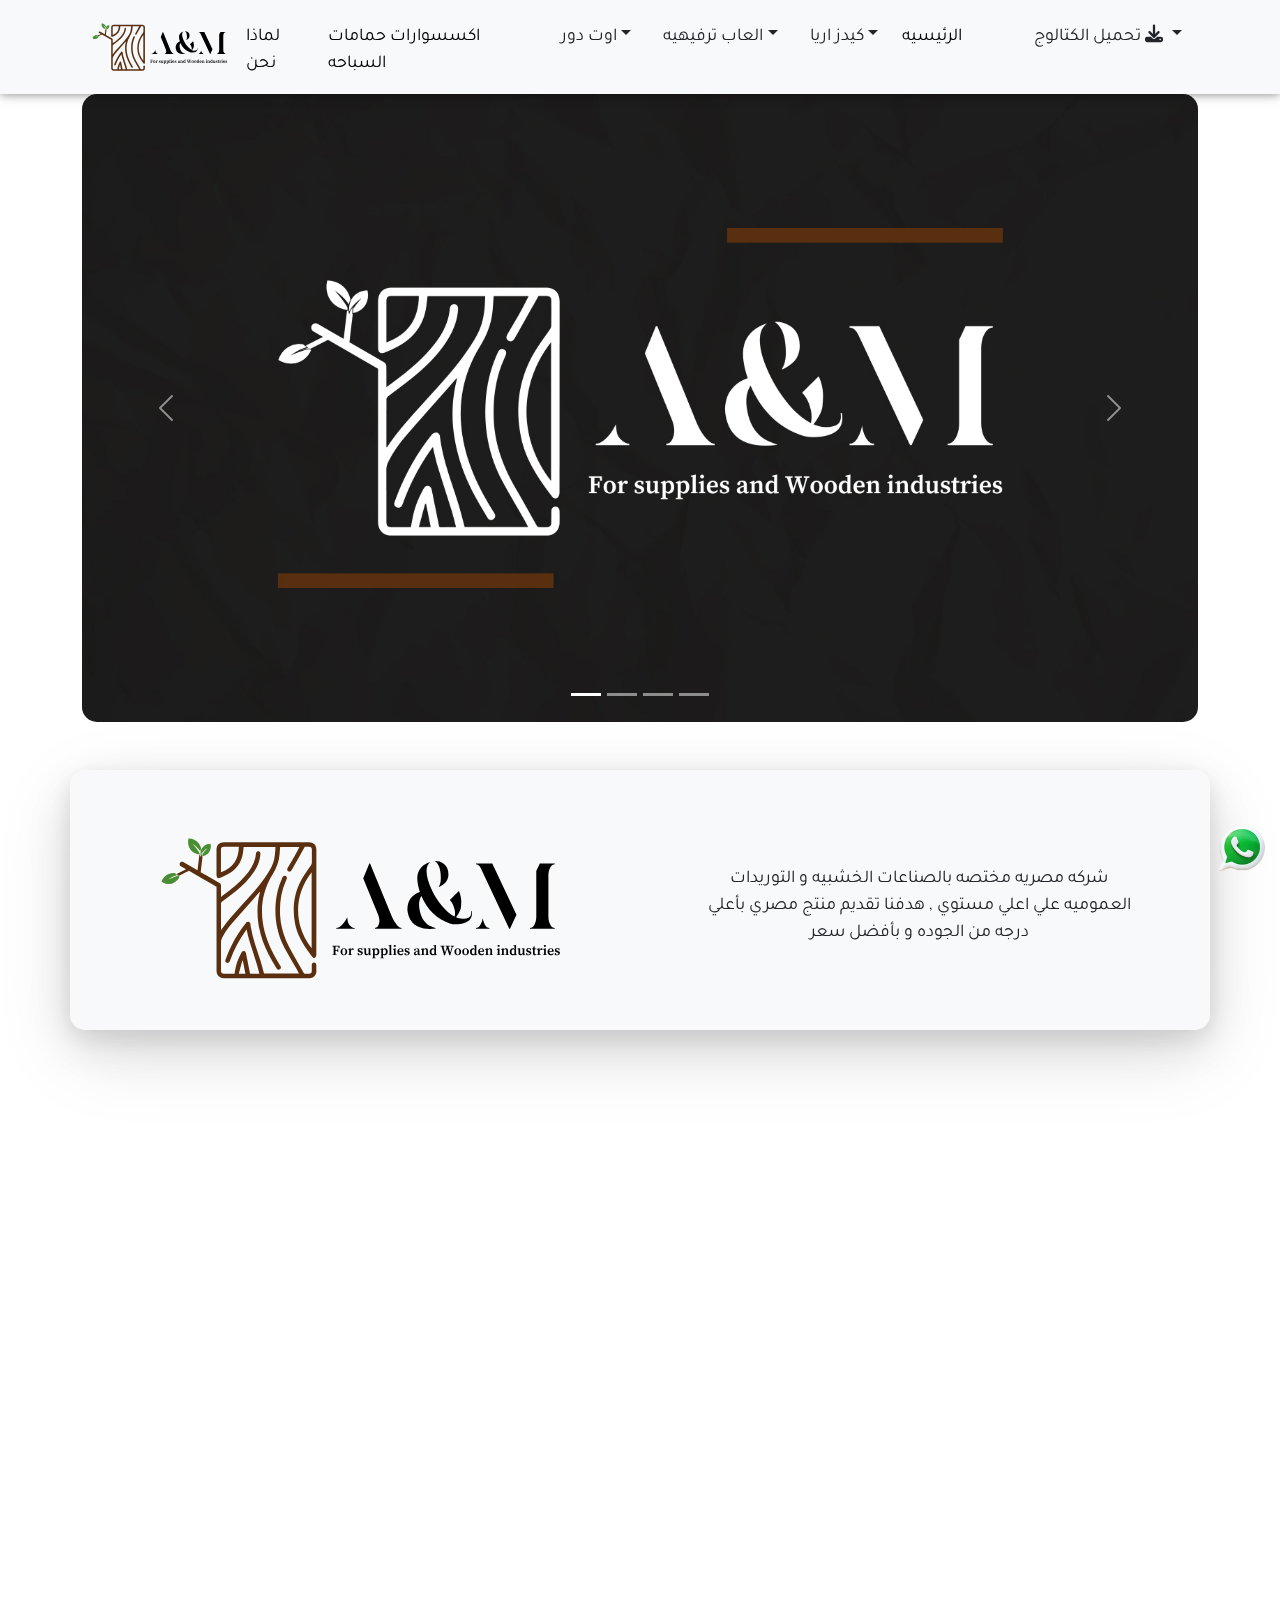
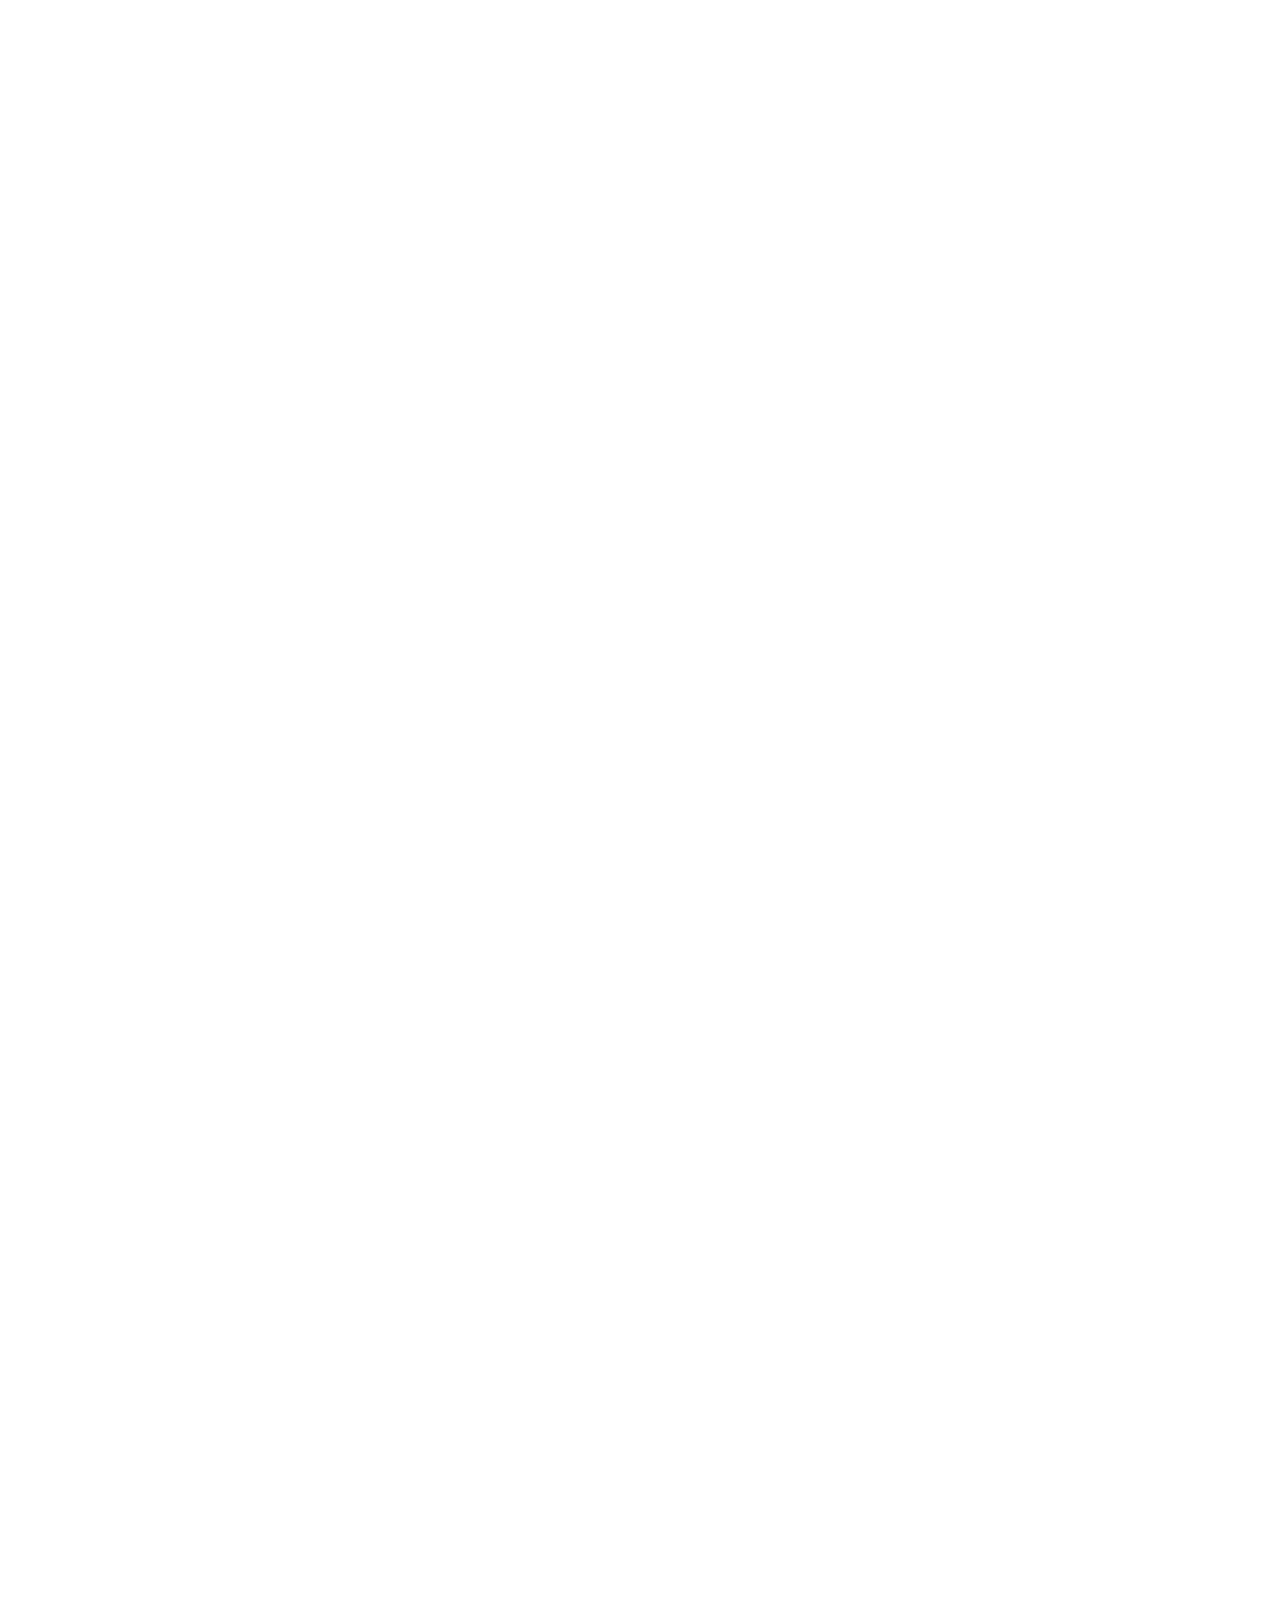
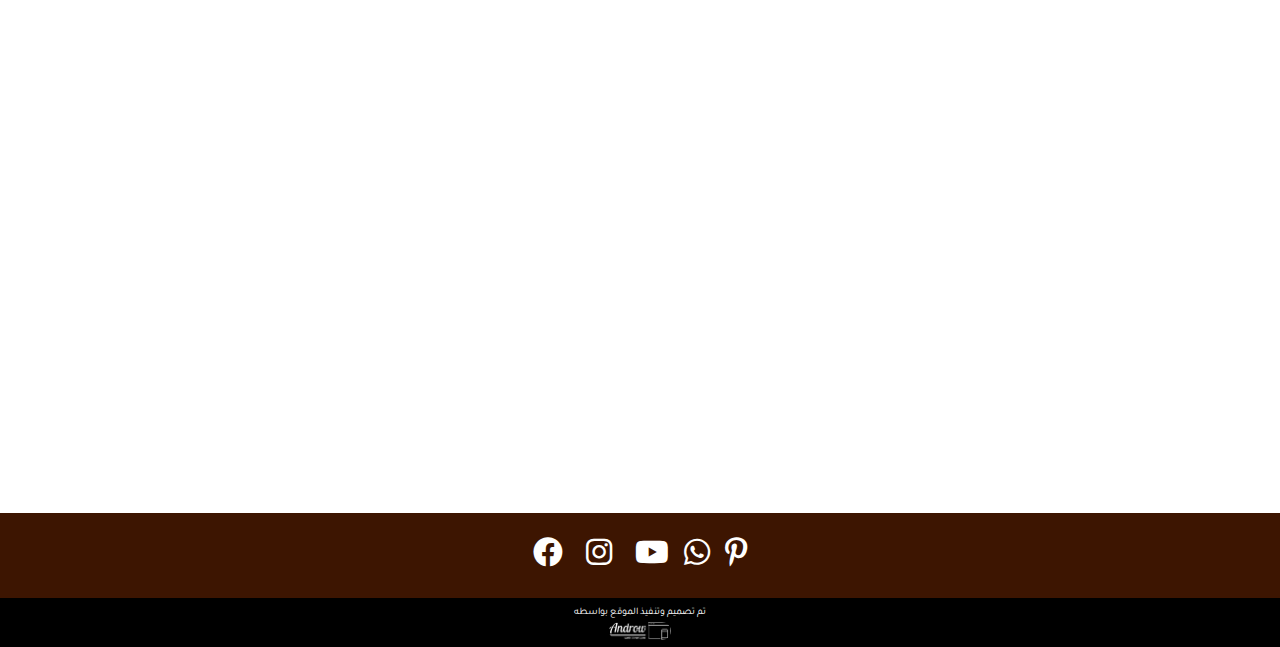
==== commit 7c67d7d7: "30/1" ====
--- a/index.html
+++ b/index.html
@@ -4,7 +4,57 @@
         <title> الرئيسيه</title>
         <meta charset="UTF-8">
         <meta name="description" content="Free Web tutorials">
-        <meta name="keywords" content="HTML,CSS,XML,JavaScript">
+        <meta name="keywords" content="مجمعات العاب اطفال خشبيه 
+        Kids area,
+        العاب اطفال خشبيه ,
+        كيدز اريا للاطفال ,
+        كيدز اريا خشبيه للنوادي ,
+        العاب نوادي ,
+        العاب حضانات ,
+        العاب مدارس ,
+        العاب اطفال خشبيه بأرخص سعر ,
+        مجمعات العاب اطفال خشبيه للمدارس والحضانات والفنادق والنوادي ,
+        الاوت دور ,
+        اثاث منزلي للحدائق ,
+        اثاث حمام سباحه ,
+        اثاث حديقه ,
+        كنبه اوت دور ,
+        اوت دور مودرن ,
+        اوت دور خشب طبيعي ,
+        اوت دور للمساحات الصغيره ,
+        ركنه للمنزل والحديقه ,
+        المجمعات البلاستيكيه ,
+        مجمعات بلاستيكيه للحضانات ,
+        مجمعات بلاستيكيه للمدارس ,
+        كيدز اريا للفنادق ,
+        كيدز اريا للمدرسه ,
+        Kids area ,
+        مجمع بريدج بلاستيك ,
+        اشكال مجمعات بلاستيكيه ,
+        الشطرنج ,
+        شطرنج فايبر جلاس عملاق ,
+        شطرنج فايبر جلاس ,
+        شطرنج فايبر عملاق للمسابقات ,
+        شطرنج فايبر جلاس للفنادق ,
+        Fiber Giant chess ,
+        الشماسي ,
+        شمسيه حديقه خشب زان ,
+        شمسيه مقاس ٣ م ,
+        شمسيه قماش كلارو ,
+        شمسيه قماش دك ,
+        شمسيه مستورده ,
+        شمسيه للفنادق ,
+        شمسيه للمدارس ,
+        شمسيه للشركات ,
+        البلياردو ,
+        طاوله بلياردو امريكي ,
+        طاوله مقاس ٨ قدم ,
+        طاوله اوليمبيه ,
+        ترابيزه بلياردو خشب زان ,
+        ترابيزه بلياردو ٨ قدم ,
+        ترابيزه سنوكر ,
+        Snooker table  ,
+        ترابيزه كامله الاكسسورات بأفضل الاسعار">
         <meta name="author" content="John Doe">
         <meta name="viewport" content="width=device-width, initial-scale=1.0">
         <link rel="stylesheet" href="./css/all.min.css">
@@ -41,7 +91,7 @@
                         <li class="nav-item">
                             <a class="nav-link mt-2" href="./pool.html"> اكسسوارات حمامات السباحه</a>
                         </li>
-                        <div class="dropdown  nav-item nav-link  mydrop">
+                        <li class="dropdown  nav-item nav-link  mydrop">
                             <a
                                 class="btn  dropdown-toggle mydrop "
                                 href="#"
@@ -60,8 +110,8 @@
                                     <a class="dropdown-item nav-link" href="./bins.html">bins -picknic - bences</a>
                                 </li>
                             </ul>
-                        </div>
-                        <div class="dropdown  nav-item nav-link  mydrop">
+                        </li>
+                        <li class="dropdown  nav-item nav-link  mydrop">
                             <a
                                 class="btn  dropdown-toggle mydrop "
                                 href="#"
@@ -80,8 +130,8 @@
                                     <a class="dropdown-item nav-link" href="./chess.html">شطرنج</a>
                                 </li>
                             </ul>
-                        </div>
-                        <div class="dropdown  nav-item nav-link  mydrop">
+                        </li>
+                        <li class="dropdown  nav-item nav-link  mydrop">
                             <a
                                 class="btn  dropdown-toggle mydrop "
                                 href="#"
@@ -97,23 +147,49 @@
                                     <a class="dropdown-item nav-link" href="./Plastic.html">مجمعات بلاستيكيه</a>
                                 </li>
                             </ul>
-                        </div>
+                        </li>
                         <li class="nav-item">
                             <a class="nav-link me-lg-5 mt-2" href="#">الرئيسيه</a>
                         </li>
-                        <li class="nav-item">
+                        <li class="dropdown  nav-item nav-link  mydrop">
+                            <a
+                                class="btn  dropdown-toggle mydrop "
+                                href="#"
+                                role="button"
+                                data-bs-toggle="dropdown"
+                                aria-expanded="false"
+                            >
+                                تحميل الكتالوج
+                                <i class="fa-solid fa-download"></i>
+                            </a>
+                            <ul class="dropdown-menu ">
+                                <li>
+                                    <a class="nav-link " href="./كتالوج العاب و شطرنج و رابر و نجيله  A&M OUTDOOR-1.pdf" download="A&M">
+                                        كتالوج كيدز اريا
+                                        <i class="fa-solid fa-download"></i>
+                                    </a>
+                                </li>
+                                <li>
+                                    <a class="dropdown-item nav-link" href="./Plastic.html">
+                                        كتالوج اوت دور
+                                        <i class="fa-solid fa-download"></i>
+                                    </a>
+                                </li>
+                            </ul>
+                        </li>
+                        <!-- <li class="nav-item">
                             <a class="nav-link mt-2 me-lg-5" href="./كتالوج العاب و شطرنج و رابر و نجيله  A&M OUTDOOR-1.pdf" download="A&M">
                                 تحميل الكتالوج
                                 <i class="fa-solid fa-download"></i>
                             </a>
-                        </li>
+                        </li> -->
                     </ul>
                 </div>
             </div>
         </nav>
         <!----------------- end nav bar-------------- -->
         <div class="container mt-lg-0 mt-1 w-100 mob">
-            <div id="carouselExampleCaptions" class="carousel slide">
+            <div id="carouselExampleCaptions " class="carousel slide">
                 <div class="carousel-indicators">
                     <button
                         type="button"
@@ -144,26 +220,26 @@
                 </div>
                 <div class="carousel-inner">
                     <div class="carousel-item active">
-                        <img src="./image/slide1mob.jpg" class="d-block w-100" alt="...">
+                        <img src="./image/slide1mob.jpg" class="d-block w-100" alt="slide1">
                         <div class="carousel-caption ">
                             <!-- <h5>First slide label</h5>
                             <p>Some representative placeholder content for the first slide.</p> --></div>
                     </div>
                     <div class="carousel-item">
-                        <img src="./image/slide2mob.jpg" class="d-block w-100" alt="...">
+                        <img src="./image/slide2mob.jpg" class="d-block w-100" alt="slide2">
                         <div class="carousel-caption">
                             <h5>مجمعات العاب خشبيه</h5>
                             <!-- <p>Some representative placeholder content for the second slide.</p> -->
                         </div>
                     </div>
                     <div class="carousel-item">
-                        <img src="./image/slide3mob.jpg" class="d-block w-100" alt="...">
+                        <img src="./image/slide3mob.jpg" class="d-block w-100" alt="slide3">
                         <div class="carousel-caption ">
-                            <h5>Third slide label</h5>
+                            <h5>طقم اثاث خارجي</h5>
                         </div>
                     </div>
                     <div class="carousel-item">
-                        <img src="./image/slide4mob.jpg" class="d-block w-100" alt="...">
+                        <img src="./image/slide4mob.jpg" class="d-block w-100" alt="slide4">
                         <div class="carousel-caption ">
                             <h5>Third slide label</h5>
                         </div>
@@ -221,28 +297,28 @@
                 </div>
                 <div class="carousel-inner">
                     <div class="carousel-item active">
-                        <img src="./image/slide1.jpg" class="d-block w-100" alt="...">
+                        <img src="./image/slide1.jpg" class="d-block w-100" alt="slide1">
                         <div class="carousel-caption ">
                             <!-- <h5>First slide label</h5>
                             <p>Some representative placeholder content for the first slide.</p> --></div>
                     </div>
                     <div class="carousel-item">
-                        <img src="./image/slide2.jpg" class="d-block w-100" alt="...">
+                        <img src="./image/slide2.jpg" class="d-block w-100" alt="slide2">
                         <div class="carousel-caption">
                             <h5>مجمعات العاب خشبيه</h5>
                             <!-- <p>Some representative placeholder content for the second slide.</p> -->
                         </div>
                     </div>
                     <div class="carousel-item">
-                        <img src="./image/slide3.jpg" class="d-block w-100" alt="...">
+                        <img src="./image/slide3.jpg" class="d-block w-100" alt="slide3">
                         <div class="carousel-caption ">
-                            <h5>Third slide label</h5>
+                            <h5>طقم اثاث خارجي</h5>
                         </div>
                     </div>
                     <div class="carousel-item">
-                        <img src="./image/slide4.jpg" class="d-block w-100" alt="...">
+                        <img src="./image/slide4.jpg" class="d-block w-100" alt="slide2">
                         <div class="carousel-caption ">
-                            <h5>Third slide label</h5>
+                            <h5>العاب ترفيهيه</h5>
                         </div>
                     </div>
                 </div>
@@ -271,16 +347,11 @@
                 <div class="container text-center">
                     <div class="row align-items-start">
                         <div class="col-lg-6 col-md-12 col-12 mt-lg-3 p-lg-5 p-2  mt-5">
-                            <img class="img-fluid" src="./image/logo.svg" alt="">
+                            <img class="img-fluid" src="./image/logo.svg" alt="logo">
                         </div>
                         <div class="col-lg-6 col-md-12 col-12">
                             <p class="p-lg-5 p-2 mt-5">
-                                تقدم جميع خدمات تصميم وانشاء وتطوير مناطق ألعاب الأطفال والمتنزهات الترفيهية , نبذل
-                    قصارى
-                    جهدنا لتقديم أفضل خدمة لعملائنا. من خلال فريق عمل متكامل لتوفير جميع احتياجات المشروع من بحث
-                    وتطوير
-                    وتصميم وفريق مبيعات وخدمة عملاء لمساعدة عملائنا لتحقيق أهدافهم . هدفنا أن نكون الأفضل في مجال
-                    الترفيه
+                                شركه مصريه مختصه بالصناعات الخشبيه و التوريدات العموميه علي اعلي مستوي , هدفنا تقديم منتج مصري بأعلي درجه من الجوده و بأفضل سعر
                             </p>
                         </div>
                     </div>
@@ -290,15 +361,11 @@
                 <div class=" text-center">
                     <div class="row align-items-center">
                         <div class="col-lg-6 col-md-12 col-12 mt-lg-3 p-lg-5 p-2  mt-5">
-                            <img class="img-fluid" src="./image/مجمع1.jpg" alt="">
+                            <img class="img-fluid" src="./image/تجميعه2.jpg" alt="مجمع1">
                         </div>
                         <div class="col-lg-6 col-md-12 col-12">
                             <h5 class="mt-3 ">A & M خدمات</h5>
-                            <p class="p-lg-5 p-2 mt-3">
-                                نقدم العديد من الخدمات الضرورية لمشاريع مناطق ألعاب الأطفال والمتنزهات الترفيهية والتي تساعد في
-                نجاح
-                المشروع بشكل كبير مثل التخطيط والتصميم وخدمات ما بعد البيع وخدمة العملاء
-                            </p>
+                            <p class="p-lg-5 p-2 mt-3">نقدم لحضراتكم مجموعه من المنتجات الخشبيه علي اعلي مستوي من الجوده و تنقسم الي ( مجمعات العاب خشبيه و ترفيهيه - اثاث خارجي - العاب ترفيهيه - مستلزمات الحدائق ) حيث يتم تصنيع المنتج من افضل انواع الاخشاب و تتم عمليات الطلاء علي عده مراحل - يتم عمل صيانات دوريه للمنتجات بالتنسيق مع العملاء لتقديم المنتج الافضل و الاكثر تميزا و الحفاظ علي جوده المنتج المقدم</p>
                         </div>
                     </div>
                 </div>
@@ -422,16 +489,12 @@
     <div class=" text-center">
         <div class="row align-items-center">
             <div class="col-lg-6 col-md-12 col-12 mt-lg-3 p-lg-5 p-2  mt-5">
-                <img class="img-fluid" src="./image/13-2.jpg" alt="">
+                <img class="img-fluid" src="./image/لماذا.jpg" alt="كنبه">
             </div>
             <div class="col-lg-6 col-md-12 col-12">
                 <h5 class="mt-3 ">A & M لماذا</h5>
                 <p class="p-lg-5 p-2 mt-3">
-                    متخصصون في تنفيذ مناطق العاب الاطفال والكيدز اريا ونسعى دائما ان نكون الافضل
-            بالتعاون
-            مع
-            شركاء النجاح وينعكس ذلك على المشاريع التي تم تنفيذها على ارض الواقعل في مجال
-        الترفيه
+                    نقدم لسيادتكم منتج علي اعلي درجات الجوده من التصميم و التنفيذ و تتم عمل متابعه دوريه للعملاء للتأكد من أداء المنتج علي اعلي مستوي و موافاه التصميم و التنفيذ لرغبه و احتياج العميل و يتم عمل صيانات دوريه بشكل مستمر للحفاظ علي جوده المنتج لأطول فتره ممكنه و زياده العمر الافتراضي للمنتج
                 </p>
             </div>
         </div>
@@ -441,19 +504,19 @@
     <div class="container text-center">
         <div class="row align-items-start ">
             <div class="col  mt-4 mb-3">
-                <a href="" class="face m-2">
+                <a href="#" class="face m-2">
                     <i class="fa-brands fa-facebook"></i>
                 </a>
-                <a href="" class="insta  m-2">
+                <a href="#" class="insta  m-2">
                     <i class="fa-brands fa-instagram"></i>
                 </a>
-                <a href="" class="you  m-2">
+                <a href="#" class="you  m-2">
                     <i class="fa-brands fa-youtube"></i>
                 </a>
                 <a href="https://wa.me/+201145302925" class="whatsapp">
                     <i class="fa-brands fa-whatsapp"></i>
                 </a>
-                <a href="" class="pin  m-2">
+                <a href="#" class="pin  m-2">
                     <i class="fa-brands fa-pinterest-p"></i>
                 </a>
             </div>
@@ -464,13 +527,15 @@
     <div class="container lastsec">
         <p class="pt-2">تم تصميم وتنفيذ الموقع بواسطه</p>
         <a href="https://wa.me/+201129572930">
-            <img src="./androw-high-resolution-logo-white-transparent.png" style=" height: 18px; margin-bottom: 5px;">
+            <img src="./androw-high-resolution-logo-white-transparent.png" alt="androw" style=" height: 18px; margin-bottom: 5px;">
         </a>
     </div>
 </div>
-<a href="https://wa.me/+201145302925" class="logo hover-target" target="_blank">
-    <img src="./image/whatsapp.png" alt="">
-</a>
+<div>
+    <a href="https://wa.me/+201145302925" class="logo hover-target" target="_blank">
+        <img src="./image/whatsapp.png" alt="whatsapp">
+    </a>
+</div>
 <!-- <svg preserveAspectRatio="xMidYMid slice" viewBox="10 10 80 80">
             <defs>
                 <style>
@@ -509,12 +574,6 @@
 <script>
         AOS.init();
 </script>
-<script></script>
-<script>document.addEventListener ('keyup' ,(e)=> {
-        navigator.clipboard.writeText ('');
-           alert (' لا يمكنك اخذ لقطه شاشه برجاء التواصل معنا عن طريق الواتساب');
-    });
-</script>
 <script src="./js/bootstrap.bundle.min.js"></script>
 <script src="./js/main.js"></script>
 </body>
--- a/css/style.css
+++ b/css/style.css
@@ -8,6 +8,10 @@
     --color3: #592f10;
     --color4: #4a8e33;
     user-select: none;
+
+    img {
+        border-radius: 15px;
+    }
 }
 
 * {
@@ -188,40 +192,40 @@
 
 
 .a-contact {
+    background: var(--color3);
+    text-decoration: none;
+    color: white;
+    border-radius: 20px;
+
+}
+
+.a-contact a {
+    text-decoration: none;
+    color: white;
+}
+
+.a-contact:hover {
     background: var(--color2);
+}
+
+
+
+.a-order {
+    background: var(--color3);
     text-decoration: none;
     color: white;
     border-radius: 20px;
 
 }
 
-.a-contact a {
-    text-decoration: none;
-    color: white;
-}
-
-.a-contact:hover {
-    background: var(--color3);
-}
-
-
-
-.a-order {
+.a-order a {
+    text-decoration: none;
+    color: white;
+
+}
+
+.a-order:hover {
     background: var(--color2);
-    text-decoration: none;
-    color: white;
-    border-radius: 20px;
-
-}
-
-.a-order a {
-    text-decoration: none;
-    color: white;
-
-}
-
-.a-order:hover {
-    background: var(--color3);
 }
 
 
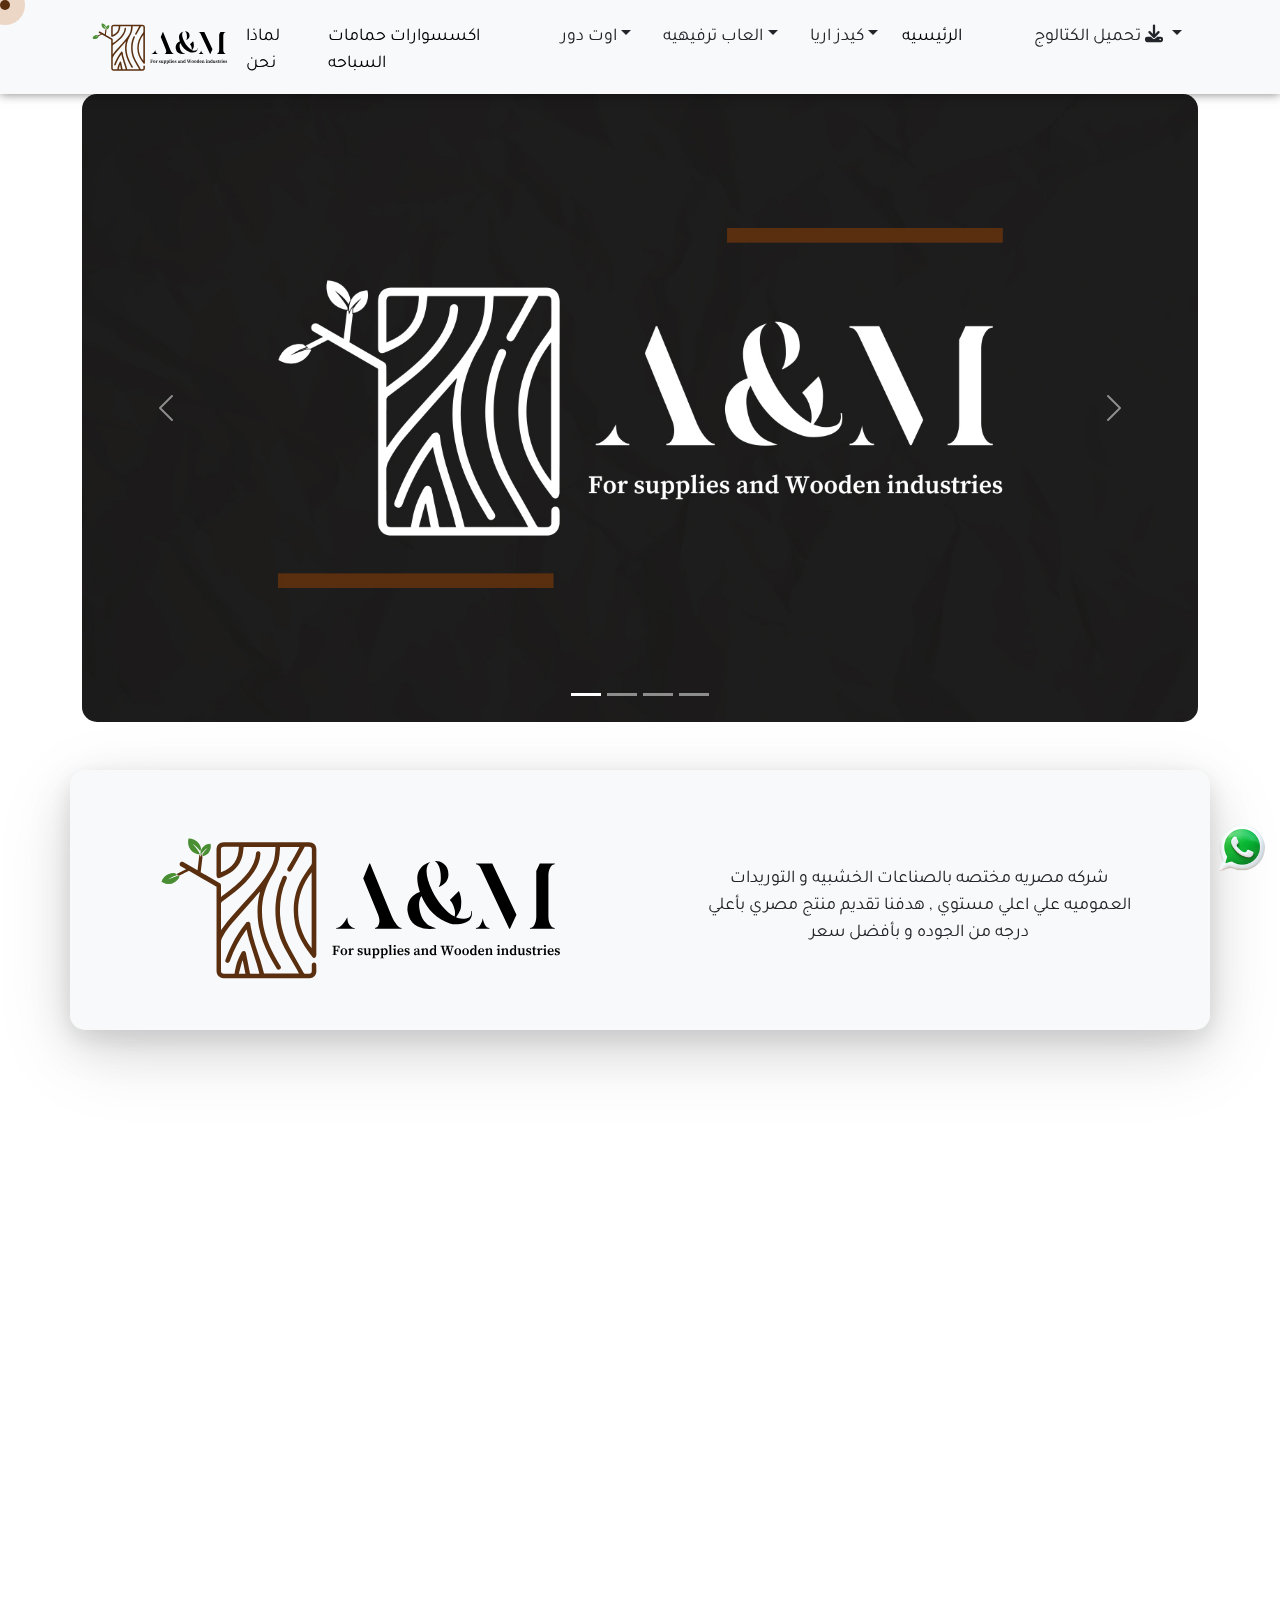
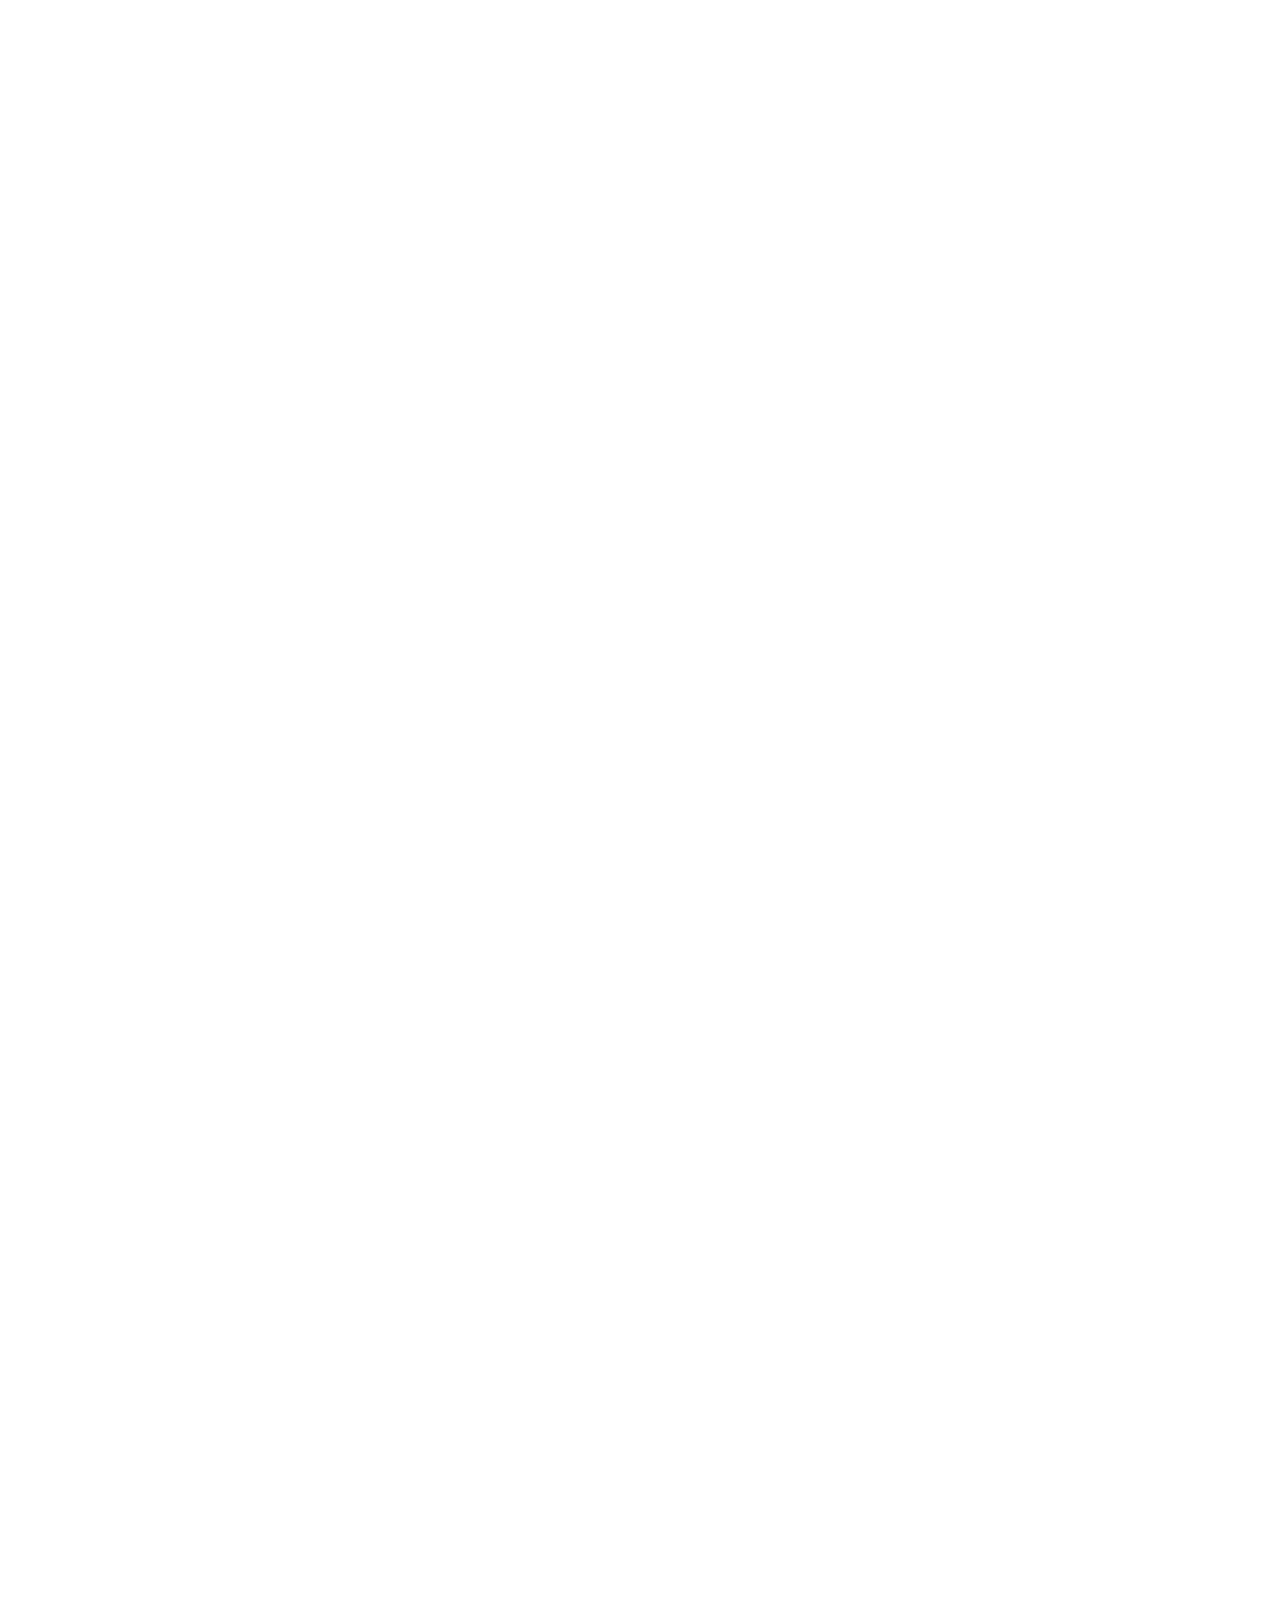
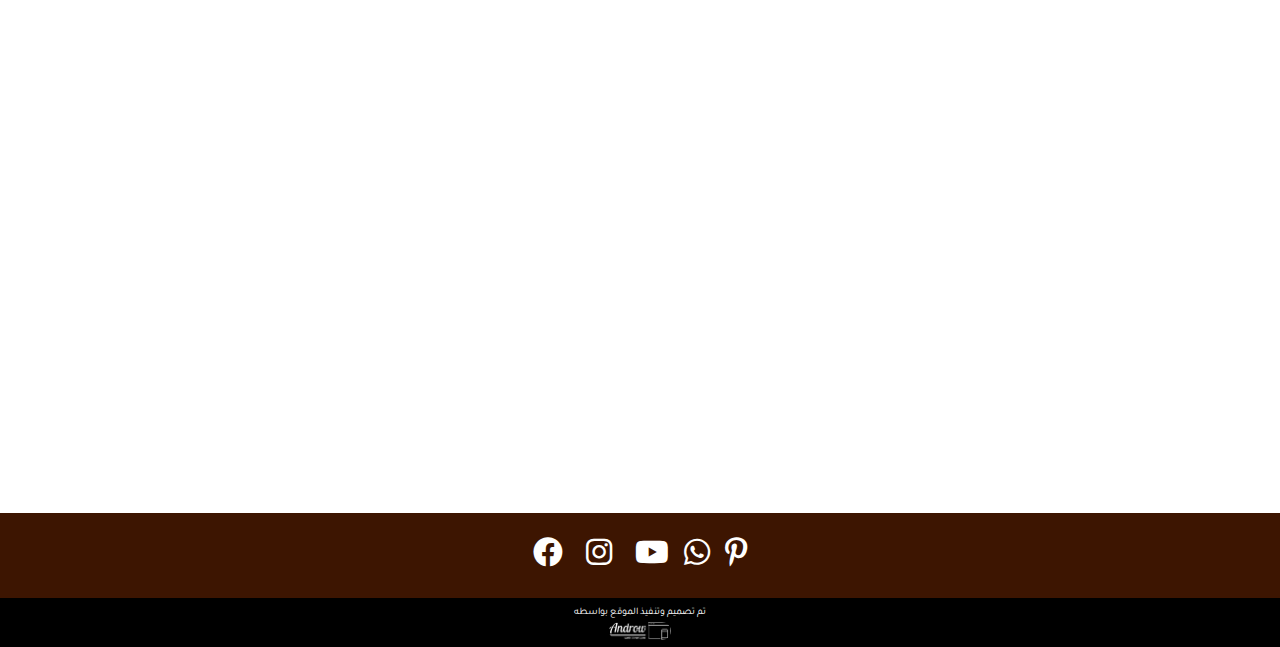
==== commit 5e1a2856: "24/2/24" ====
--- a/index.html
+++ b/index.html
@@ -64,6 +64,8 @@
         <link href="https://unpkg.com/aos@2.3.1/dist/aos.css" rel="stylesheet">
     </head>
     <body>
+        <div id="cursor"></div>
+        <div id="stalker"></div>
         <div class="loading">
             <span class="loader"></span>
         </div>
@@ -104,7 +106,7 @@
                                     <a class="dropdown-item nav-link" href="./umbrellas.html">شمسيات - شازلونج</a>
                                 </li>
                                 <li>
-                                    <a class="dropdown-item nav-link" href="./seating.html">مقاعد</a>
+                                    <a class="dropdown-item nav-link" href="./seating.html">اثاث خارجي</a>
                                 </li>
                                 <li>
                                     <a class="dropdown-item nav-link" href="./bins.html">bins -picknic - bences</a>
@@ -189,41 +191,13 @@
         </nav>
         <!----------------- end nav bar-------------- -->
         <div class="container mt-lg-0 mt-1 w-100 mob">
-            <div id="carouselExampleCaptions " class="carousel slide">
-                <div class="carousel-indicators">
-                    <button
-                        type="button"
-                        data-bs-target="#carouselExampleCaptions"
-                        data-bs-slide-to="0"
-                        class="active"
-                        aria-current="true"
-                        aria-label="Slide 1"
-                    ></button>
-                    <button
-                        type="button"
-                        data-bs-target="#carouselExampleCaptions"
-                        data-bs-slide-to="1"
-                        aria-label="Slide 2"
-                    ></button>
-                    <button
-                        type="button"
-                        data-bs-target="#carouselExampleCaptions"
-                        data-bs-slide-to="2"
-                        aria-label="Slide 3"
-                    ></button>
-                    <button
-                        type="button"
-                        data-bs-target="#carouselExampleCaptions"
-                        data-bs-slide-to="3"
-                        aria-label="Slide 4"
-                    ></button>
-                </div>
+            <div id="carouselExample" class="carousel slide">
                 <div class="carousel-inner">
                     <div class="carousel-item active">
                         <img src="./image/slide1mob.jpg" class="d-block w-100" alt="slide1">
                         <div class="carousel-caption ">
                             <!-- <h5>First slide label</h5>
-                            <p>Some representative placeholder content for the first slide.</p> --></div>
+                                    <p>Some representative placeholder content for the first slide.</p> --></div>
                     </div>
                     <div class="carousel-item">
                         <img src="./image/slide2mob.jpg" class="d-block w-100" alt="slide2">
@@ -241,14 +215,14 @@
                     <div class="carousel-item">
                         <img src="./image/slide4mob.jpg" class="d-block w-100" alt="slide4">
                         <div class="carousel-caption ">
-                            <h5>Third slide label</h5>
+                            <h5>العاب ترفيهيه</h5>
                         </div>
                     </div>
                 </div>
                 <button
                     class="carousel-control-prev"
                     type="button"
-                    data-bs-target="#carouselExampleCaptions"
+                    data-bs-target="#carouselExample"
                     data-bs-slide="prev"
                 >
                     <span class="carousel-control-prev-icon" aria-hidden="true"></span>
@@ -257,12 +231,40 @@
                 <button
                     class="carousel-control-next"
                     type="button"
-                    data-bs-target="#carouselExampleCaptions"
+                    data-bs-target="#carouselExample"
                     data-bs-slide="next"
                 >
                     <span class="carousel-control-next-icon" aria-hidden="true"></span>
                     <span class="visually-hidden">Next</span>
                 </button>
+            </div>
+            <div class="carousel-indicators">
+                <button
+                    type="button"
+                    data-bs-target="#carouselExampleCaptions"
+                    data-bs-slide-to="0"
+                    class="active"
+                    aria-current="true"
+                    aria-label="Slide 1"
+                ></button>
+                <button
+                    type="button"
+                    data-bs-target="#carouselExampleCaptions"
+                    data-bs-slide-to="1"
+                    aria-label="Slide 2"
+                ></button>
+                <button
+                    type="button"
+                    data-bs-target="#carouselExampleCaptions"
+                    data-bs-slide-to="2"
+                    aria-label="Slide 3"
+                ></button>
+                <button
+                    type="button"
+                    data-bs-target="#carouselExampleCaptions"
+                    data-bs-slide-to="3"
+                    aria-label="Slide 4"
+                ></button>
             </div>
         </div>
         <div class="container mt-lg-0 mt-1 w-100 desk">
@@ -483,98 +485,88 @@
                 </div>
             </div>
         </div>
-    </div>
-</div>
-<div data-aos="fade-up" class="container text-center mt-5 bg-light myborder_rud">
-    <div class=" text-center">
-        <div class="row align-items-center">
-            <div class="col-lg-6 col-md-12 col-12 mt-lg-3 p-lg-5 p-2  mt-5">
-                <img class="img-fluid" src="./image/لماذا.jpg" alt="كنبه">
-            </div>
-            <div class="col-lg-6 col-md-12 col-12">
-                <h5 class="mt-3 ">A & M لماذا</h5>
-                <p class="p-lg-5 p-2 mt-3">
-                    نقدم لسيادتكم منتج علي اعلي درجات الجوده من التصميم و التنفيذ و تتم عمل متابعه دوريه للعملاء للتأكد من أداء المنتج علي اعلي مستوي و موافاه التصميم و التنفيذ لرغبه و احتياج العميل و يتم عمل صيانات دوريه بشكل مستمر للحفاظ علي جوده المنتج لأطول فتره ممكنه و زياده العمر الافتراضي للمنتج
-                </p>
-            </div>
-        </div>
-    </div>
-</div>
-<footer>
-    <div class="container text-center">
-        <div class="row align-items-start ">
-            <div class="col  mt-4 mb-3">
-                <a href="#" class="face m-2">
-                    <i class="fa-brands fa-facebook"></i>
+        <div data-aos="fade-up" class="container text-center mt-5 bg-light myborder_rud">
+            <div class=" text-center">
+                <div class="row align-items-center">
+                    <div class="col-lg-6 col-md-12 col-12 mt-lg-3 p-lg-5 p-2  mt-5">
+                        <img class="img-fluid" src="./image/لماذا.jpg" alt="كنبه">
+                    </div>
+                    <div class="col-lg-6 col-md-12 col-12">
+                        <h5 class="mt-3 ">A & M لماذا</h5>
+                        <p class="p-lg-5 p-2 mt-3">
+                            نقدم لسيادتكم منتج علي اعلي درجات الجوده من التصميم و التنفيذ و تتم عمل متابعه دوريه للعملاء للتأكد من أداء المنتج علي اعلي مستوي و موافاه التصميم و التنفيذ لرغبه و احتياج العميل و يتم عمل صيانات دوريه بشكل مستمر للحفاظ علي جوده المنتج لأطول فتره ممكنه و زياده العمر الافتراضي للمنتج
+                        </p>
+                    </div>
+                </div>
+            </div>
+        </div>
+        <footer>
+            <div class="container text-center">
+                <div class="row align-items-start ">
+                    <div class="col  mt-4 mb-3">
+                        <a href="#" class="face m-2">
+                            <i class="fa-brands fa-facebook"></i>
+                        </a>
+                        <a href="#" class="insta  m-2">
+                            <i class="fa-brands fa-instagram"></i>
+                        </a>
+                        <a href="#" class="you  m-2">
+                            <i class="fa-brands fa-youtube"></i>
+                        </a>
+                        <a href="https://wa.me/+201145302925" class="whatsapp">
+                            <i class="fa-brands fa-whatsapp"></i>
+                        </a>
+                        <a href="#" class="pin  m-2">
+                            <i class="fa-brands fa-pinterest-p"></i>
+                        </a>
+                    </div>
+                </div>
+            </div>
+        </footer>
+        <div class="lastsec  align-content-center text-center">
+            <div class="container lastsec">
+                <p class="pt-2">تم تصميم وتنفيذ الموقع بواسطه</p>
+                <a href="https://wa.me/+201129572930">
+                    <img src="./androw-high-resolution-logo-white-transparent.png" alt="androw" style=" height: 18px; margin-bottom: 5px;">
                 </a>
-                <a href="#" class="insta  m-2">
-                    <i class="fa-brands fa-instagram"></i>
-                </a>
-                <a href="#" class="you  m-2">
-                    <i class="fa-brands fa-youtube"></i>
-                </a>
-                <a href="https://wa.me/+201145302925" class="whatsapp">
-                    <i class="fa-brands fa-whatsapp"></i>
-                </a>
-                <a href="#" class="pin  m-2">
-                    <i class="fa-brands fa-pinterest-p"></i>
-                </a>
-            </div>
-        </div>
-    </div>
-</footer>
-<div class="lastsec  align-content-center text-center">
-    <div class="container lastsec">
-        <p class="pt-2">تم تصميم وتنفيذ الموقع بواسطه</p>
-        <a href="https://wa.me/+201129572930">
-            <img src="./androw-high-resolution-logo-white-transparent.png" alt="androw" style=" height: 18px; margin-bottom: 5px;">
-        </a>
-    </div>
-</div>
-<div>
-    <a href="https://wa.me/+201145302925" class="logo hover-target" target="_blank">
-        <img src="./image/whatsapp.png" alt="whatsapp">
-    </a>
-</div>
-<!-- <svg preserveAspectRatio="xMidYMid slice" viewBox="10 10 80 80">
-            <defs>
-                <style>
-                @keyframes rotate {
-                        0% {
-                        transform: rotate(0deg);
-                    }
-                    100% {
-                        transform: rotate(360deg);
-                    }
-                }
-                .out-top {
-                    animation: rotate 20s linear infinite;
-                    transform-origin: 13px 25px;
-                }
-                .in-top {
-                    animation: rotate 10s linear infinite;
-                    transform-origin: 13px 25px;
-                }
-                .out-bottom {
-                    animation: rotate 25s linear infinite;
-                    transform-origin: 84px 93px;
-                }
-                .in-bottom {
-                    animation: rotate 15s linear infinite;
-                    transform-origin: 84px 93px;
-                }
-                </style>
-            </defs>
-            <path fill=" #EAD7BB" class="out-top" d="M37-5C25.1-14.7,5.7-19.1-9.2-10-28.5,1.8-32.7,31.1-19.8,49c15.5,21.5,52.6,22,67.2,2.3C59.4,35,53.7,8.5,37-5Z"/>
-            <path fill="#c28363" class="in-top" d="M20.6,4.1C11.6,1.5-1.9,2.5-8,11.2-16.3,23.1-8.2,45.6,7.4,50S42.1,38.9,41,24.5C40.2,14.1,29.4,6.6,20.6,4.1Z"/>
-            <path fill="#c28363" class="out-bottom" d="M105.9,48.6c-12.4-8.2-29.3-4.8-39.4.8-23.4,12.8-37.7,51.9-19.1,74.1s63.9,15.3,76-5.6c7.6-13.3,1.8-31.1-2.3-43.8C117.6,63.3,114.7,54.3,105.9,48.6Z"/>
-            <path fill="#EAD7BB" class="in-bottom" d="M102,67.1c-9.6-6.1-22-3.1-29.5,2-15.4,10.7-19.6,37.5-7.6,47.8s35.9,3.9,44.5-12.5C115.5,92.6,113.9,74.6,102,67.1Z"/>
-        </svg> -->
-<script src="https://unpkg.com/aos@2.3.1/dist/aos.js"></script>
-<script>
+            </div>
+        </div>
+        <div>
+            <a href="https://wa.me/+201145302925" class="logo hover-target" target="_blank">
+                <img src="./image/whatsapp.png" alt="whatsapp">
+            </a>
+        </div>
+        <script>
+//             const cursor = document.querySelector(".cursor");
+
+// document.addEventListener("mousemove", (e) => {
+//   cursor.setAttribute(
+//     "style",
+//     "top: " + (e.pageY - 10) + "px; left: " + (e.pageX - 10) + "px;"
+//   );
+// });
+
+// document.addEventListener("click", (e) => {
+//   cursor.classList.add("expand");
+//   setTimeout(() => {
+//     cursor.classList.remove("expand");
+//   }, 500);
+// });
+
+const cursor = document.getElementById("cursor");
+const stalker = document.getElementById("stalker");
+document.addEventListener("mousemove", (event) => {
+  const x = event.clientX;
+  const y = event.clientY;
+  cursor.style.transform = `translate(${x}px, ${y}px)`;
+  stalker.style.transform = `translate(${x}px, ${y}px)`;
+});
+        </script>
+        <script src="https://unpkg.com/aos@2.3.1/dist/aos.js"></script>
+        <script>
         AOS.init();
-</script>
-<script src="./js/bootstrap.bundle.min.js"></script>
-<script src="./js/main.js"></script>
-</body>
+        </script>
+        <script src="./js/bootstrap.bundle.min.js"></script>
+        <script src="./js/main.js"></script>
+    </body>
 </html>
--- a/css/style.css
+++ b/css/style.css
@@ -1,55 +1,53 @@
-@import url('https://fonts.googleapis.com/css2?family=Tajawal:wght@200;300;400;500;700;800;900&display=swap');
-
-
+@import url("https://fonts.googleapis.com/css2?family=Tajawal:wght@200;300;400;500;700;800;900&display=swap");
 
 :root {
-    --color1: #d18852;
-    --color2: #ad572b;
-    --color3: #592f10;
-    --color4: #4a8e33;
-    user-select: none;
-
-    img {
-        border-radius: 15px;
-    }
+  --color1: #d18852;
+  --color2: #ad572b;
+  --color3: #592f10;
+  --color4: #4a8e33;
+  user-select: none;
+
+  img {
+    border-radius: 15px;
+  }
 }
 
 * {
-    font-family: 'Tajawal', sans-serif;
-    scroll-behavior: smooth;
+  font-family: "Tajawal", sans-serif;
+  scroll-behavior: smooth;
 }
 
 /********** whatsapp icon **************/
 .logo img {
-    height: 55px;
-    width: auto;
-    display: block;
-    mix-blend-mode: difference;
+  height: 55px;
+  width: auto;
+  display: block;
+  mix-blend-mode: difference;
 }
 
 .logo {
-    position: fixed;
-    bottom: 25px;
-    right: 10px;
-    display: block;
-    z-index: 200000;
-    transition: all 250ms linear;
+  position: fixed;
+  bottom: 25px;
+  right: 10px;
+  display: block;
+  z-index: 200000;
+  transition: all 250ms linear;
 }
 
 /*--------------- start nav---------------- */
 
 ::-webkit-scrollbar {
-    width: 13px;
+  width: 13px;
 }
 
 ::-webkit-scrollbar-track {
-    border-radius: 15px;
-    box-shadow: inset 0 0 5px rgba(0, 0, 0, 0.5);
+  border-radius: 15px;
+  box-shadow: inset 0 0 5px rgba(0, 0, 0, 0.5);
 }
 
 ::-webkit-scrollbar-thumb {
-    background: var(--color1);
-    border-radius: 15px;
+  background: var(--color1);
+  border-radius: 15px;
 }
 
 /* end scroll */
@@ -59,12 +57,12 @@
 } */
 
 svg {
-    position: fixed;
-    top: 0;
-    left: 0;
-    width: 100%;
-    height: 100vh;
-    z-index: 0
+  position: fixed;
+  top: 0;
+  left: 0;
+  width: 100%;
+  height: 100vh;
+  z-index: 0;
 }
 
 /* .slide {
@@ -72,114 +70,110 @@
 } */
 
 .container {
-    position: relative;
-
-    z-index: 100;
+  position: relative;
+
+  z-index: 100;
 }
 
 footer {
-    position: relative;
-
-    z-index: 100;
-}
-
+  position: relative;
+
+  z-index: 100;
+}
 
 a img.icon {
-    display: inline-block;
-    height: 1em;
-    margin: 0 0 -0.1em 0.3em;
-}
-
-
+  display: inline-block;
+  height: 1em;
+  margin: 0 0 -0.1em 0.3em;
+}
 
 /* navbar */
 nav img {
-    height: 50px;
+  height: 50px;
 }
 
 nav {
-    box-shadow: 0 0 10px rgba(0, 0, 0, 0.5);
+  box-shadow: 0 0 10px rgba(0, 0, 0, 0.5);
 }
 
 .navbar ul {
-
-    list-style-type: none;
+  list-style-type: none;
 }
 
 .navbar ul li a:hover {
-    color: var(--color1);
+  color: var(--color1);
 }
 
 .nav_icon i {
-    position: relative;
-    left: 200px;
-    padding-left: 15px;
-    cursor: pointer;
-    font-size: 18px;
+  position: relative;
+  left: 200px;
+  padding-left: 15px;
+  cursor: pointer;
+  font-size: 18px;
 }
 
 .nav_icon i:hover {
-    color: var(--color1);
-    transition: 0.5s;
+  color: var(--color1);
+  transition: 0.5s;
 }
 
 .navbar-nav .nav-link.active:hover {
-    color: var(--color1);
+  color: var(--color1);
 }
 
 .nav-link {
-    position: relative;
-    color: black;
-    font-size: 18px;
-    /* margin-left: 10px; */
+  position: relative;
+  color: black;
+  font-size: 18px;
+  /* margin-left: 10px; */
 }
 
 .nav-link::after {
-    content: "";
-    width: 0px;
-    height: 2px;
-    background-color: var(--color1);
-    position: absolute;
-    left: 10px;
-    bottom: 8px;
+  content: "";
+  width: 0px;
+  height: 2px;
+  background-color: var(--color1);
+  position: absolute;
+  left: 10px;
+  bottom: 8px;
 }
 
 .nav-link:hover::after {
-    width: 70%;
-    transition: 0.5s;
+  width: 70%;
+  transition: 0.5s;
 }
 
 .mydrop {
-    border: none;
-    font-size: 18px;
-    padding: 8px;
-    align-items: start;
-    margin-top: 0;
+  border: none;
+  font-size: 18px;
+  padding: 8px;
+  align-items: start;
+  margin-top: 0;
 }
 
 .myback {
-    background-image: url(../image/D1.jpg);
-    background-attachment: fixed;
-    display: flex;
-    text-align: center;
-    align-content: center;
-    justify-content: center;
-    height: 90vh;
+  background-image: url(../image/D1.jpg);
+  background-attachment: fixed;
+  display: flex;
+  text-align: center;
+  align-content: center;
+  justify-content: center;
+  height: 90vh;
 }
 
 .mytext {
-    margin-top: 220px;
-    color: white;
+  margin-top: 220px;
+  color: white;
 }
 
 .mytext h2 {
-    font-size: 26px;
-    font-weight: 700;
+  font-size: 26px;
+  font-weight: 700;
 }
 
 .mytext p {
-    font-size: 22px;
-    font-weight: 500;
+  font-size: 22px;
+  font-weight: 500;
 }
 
 /* .prodect-img{
@@ -190,61 +184,54 @@
     height: 110vh;
 } */
 
-
 .a-contact {
-    background: var(--color3);
-    text-decoration: none;
-    color: white;
-    border-radius: 20px;
-
+  background: var(--color3);
+  text-decoration: none;
+  color: white;
+  border-radius: 20px;
 }
 
 .a-contact a {
-    text-decoration: none;
-    color: white;
+  text-decoration: none;
+  color: white;
 }
 
 .a-contact:hover {
-    background: var(--color2);
-}
-
-
+  background: var(--color2);
+}
 
 .a-order {
-    background: var(--color3);
-    text-decoration: none;
-    color: white;
-    border-radius: 20px;
-
+  background: var(--color3);
+  text-decoration: none;
+  color: white;
+  border-radius: 20px;
 }
 
 .a-order a {
-    text-decoration: none;
-    color: white;
-
+  text-decoration: none;
+  color: white;
 }
 
 .a-order:hover {
-    background: var(--color2);
-}
-
+  background: var(--color2);
+}
 
 .myborder2 {
-    border-right: var(--color2) solid 2px;
-    padding-right: 3px;
+  border-right: var(--color2) solid 2px;
+  padding-right: 3px;
 }
 
 .shadowt {
-    background-color: white;
-    /* width: 45%; */
+  background-color: white;
+  /* width: 45%; */
 }
 
 .myrow {
-    margin-right: auto;
+  margin-right: auto;
 }
 
 p {
-    font-size: 18px;
+  font-size: 18px;
 }
 
 /* .slide {
@@ -252,77 +239,78 @@
 } */
 
 .myborder_rud {
-    box-shadow: rgba(17, 17, 26, 0.1) 0px 8px 24px, rgba(17, 17, 26, 0.1) 0px 16px 56px, rgba(17, 17, 26, 0.1) 0px 24px 80px;
-    border-radius: 15px;
+  box-shadow: rgba(17, 17, 26, 0.1) 0px 8px 24px,
+    rgba(17, 17, 26, 0.1) 0px 16px 56px, rgba(17, 17, 26, 0.1) 0px 24px 80px;
+  border-radius: 15px;
 }
 
 footer {
-    background-color: #3d1501;
+  background-color: #3d1501;
 }
 
 footer a {
-    text-decoration: none;
-    font-size: 30px;
-    text-align: center;
-    height: 100%;
-    width: 50%;
-    color: #FFf;
-
+  text-decoration: none;
+  font-size: 30px;
+  text-align: center;
+  height: 100%;
+  width: 50%;
+  color: #fff;
 }
 
 footer h5 {
-    color: white;
+  color: white;
 }
 
 .whatsapp :hover {
-    color: #25d366;
-
+  color: #25d366;
 }
 
 .face :hover {
-    color: #1877f2;
-
-}
-
+  color: #1877f2;
+}
 
 .you :hover {
-    color: #ff0000;
-
+  color: #ff0000;
 }
 
 .pin :hover {
-    color: #e60023;
-
+  color: #e60023;
 }
 
 .tweeter :hover {
-    color: #1da1f2;
-
+  color: #1da1f2;
 }
 
 .linked :hover {
-    color: #0a66c2;
-
+  color: #0a66c2;
 }
 
 .insta :hover {
-    background: -webkit-linear-gradient(#5851db, #833ab4, #c13584, #fd1d1d, #f56040, #f77737, #fcaf45, #ffdc80);
-    -webkit-background-clip: text;
-    -webkit-text-fill-color: transparent;
+  background: -webkit-linear-gradient(
+    #5851db,
+    #833ab4,
+    #c13584,
+    #fd1d1d,
+    #f56040,
+    #f77737,
+    #fcaf45,
+    #ffdc80
+  );
+  -webkit-background-clip: text;
+  -webkit-text-fill-color: transparent;
 }
 
 .lastsec {
-    color: white;
-    background-color: black;
-    position: relative;
-
-    z-index: 100;
-
+  color: white;
+  background-color: black;
+  position: relative;
+
+  z-index: 100;
 }
 
 .lastsec p {
-    font-size: 10px;
-    margin-bottom: 1px;
+  font-size: 10px;
+  margin-bottom: 1px;
 }
 
 /* html {
@@ -330,28 +318,143 @@
 } */
 
 @media only screen and (max-width: 500px) {
-
-    .mytext {
-        margin-top: 150px;
-        color: white;
-    }
-
-
-}
-
+  .mytext {
+    margin-top: 150px;
+    color: white;
+  }
+}
 
 @media only screen and (max-width: 500px) {
-
-    .desk {
-        display: none;
-    }
-
+  .desk {
+    display: none;
+  }
 }
 
 @media only screen and (min-width: 500px) {
-
-    .mob {
-        display: none;
-    }
-
-}+  .mob {
+    display: none;
+  }
+}
+/* 
+.cursor {
+  display: block;
+  width: 20px;
+  height: 20px;
+  position: absolute;
+  top: 50%;
+  left: 50%;
+  transform: translate(-50%);
+  border-radius: 50%;
+  background: transparent;
+  pointer-events: none;
+  z-index: 111;
+  border: 1px solid #000;
+  transition: all 0.2s ease-out;
+  animation: moveCursor1 0.5s infinite alternate;
+}
+
+.expand {
+  background: transparent;
+  animation: moveCursor2 0.5s forwards;
+  border: 1px solid #000;
+}
+
+@keyframes moveCursor1 {
+  from {
+    transform: scale(1);
+  }
+
+  to {
+    transform: scale(0.8);
+  }
+}
+
+@keyframes moveCursor2 {
+  0% {
+    transform: scale(1);
+  }
+
+  50% {
+    transform: scale(2);
+  }
+
+  100% {
+    transform: scale(1);
+    opacity: 0;
+  }
+}
+.cursor {
+  width: 20px;
+  height: 20px;
+  position: absolute;
+  top: 50%;
+  left: 50%;
+  transform: translate(-50%);
+  border-radius: 50%;
+  background: transparent;
+  pointer-events: none;
+  z-index: 111;
+  border: 1px solid red;
+  transition: all 0.2s ease-out;
+  animation: moveCursor1 0.5s infinite alternate;
+}
+
+.expand {
+  background: transparent;
+  animation: moveCursor2 0.5s forwards;
+  border: 1px solid #000;
+}
+
+@keyframes moveCursor1 {
+  from {
+    transform: scale(1);
+  }
+
+  to {
+    transform: scale(0.8);
+  }
+}
+
+@keyframes moveCursor2 {
+  0% {
+    transform: scale(1);
+  }
+
+  50% {
+    transform: scale(2);
+  }
+
+  100% {
+    transform: scale(1);
+    opacity: 0;
+  }
+} */
+
+* {
+  cursor: none !important;
+}
+
+#cursor {
+  position: fixed;
+  width: 10px;
+  height: 10px;
+  background-color: var(--color3);
+  border-radius: 100%;
+  pointer-events: none;
+  z-index: 100000;
+  transition: transform ease-out 10ms;
+}
+
+#stalker {
+  position: fixed;
+  margin-top: -15px;
+  margin-left: -15px;
+  width: 40px;
+  height: 40px;
+  background-color: var(--color1);
+  opacity: 30%;
+  border-radius: 100%;
+  pointer-events: none;
+  transition: transform ease-out 100ms;
+  z-index: 9999;
+}
